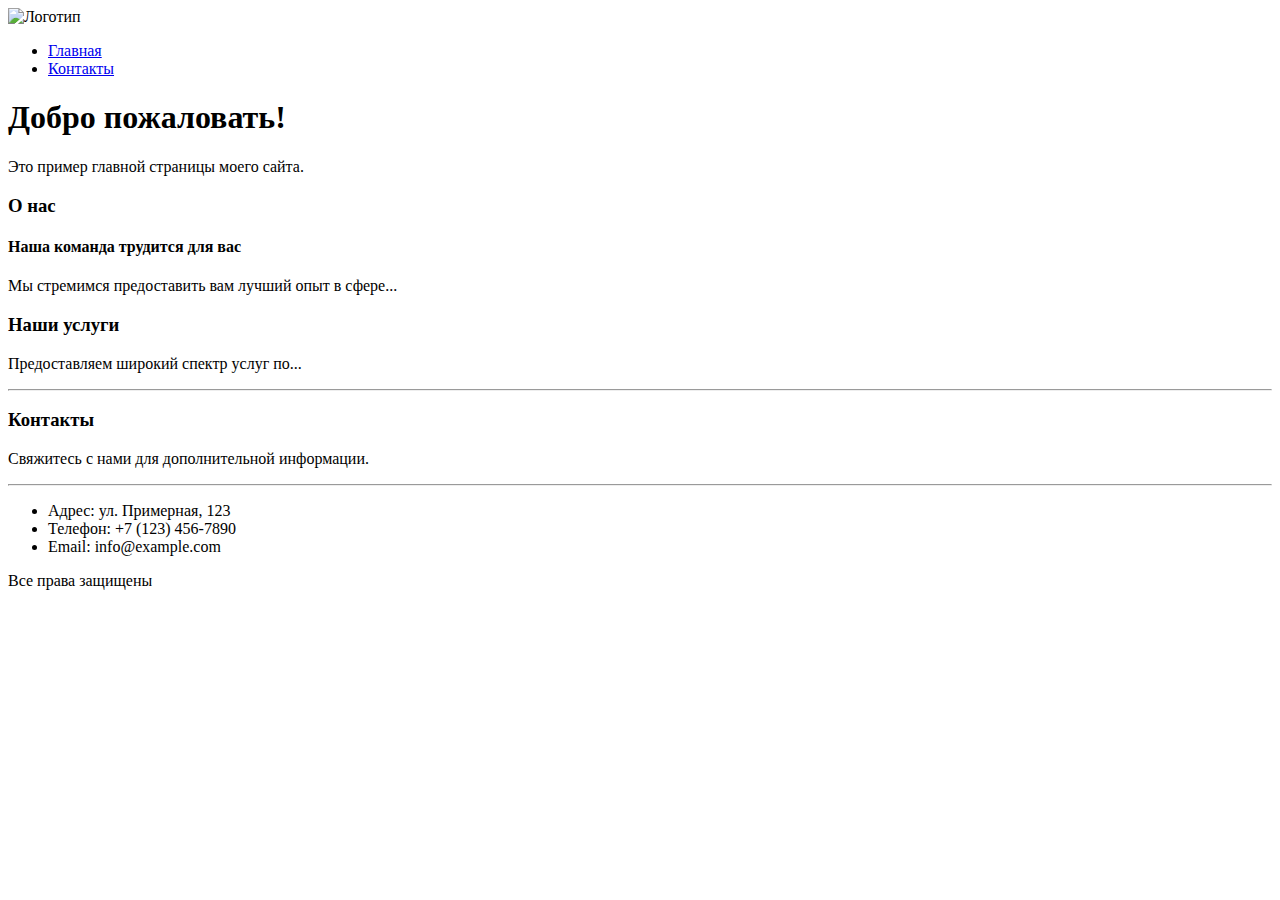
==== index.html @ b0bf9efd "lesson1-1" ====
<!DOCTYPE html>
<html lang="en">
<head>
    <meta charset="UTF-8">
    <meta name="viewport" content="width=device-width, initial-scale=1.0">
    <title>Document</title>
</head>
<body>
    <header>
        <img src="https://mir-s3-cdn-cf.behance.net/projects/202/fa184f56670845.Y3JvcCw5MTQsNzE1LDcyLDc5.jpg" alt="Логотип">
        <nav>
            <ul>
                <li><a href="index.html">Главная</a></li>
                <li><a href="contacts.html">Контакты</a></li>
            </ul>
        </nav>
    </header>

    <h1>Добро пожаловать!</h1>

    <p>Это пример главной страницы моего сайта.</p>

    <h3>О нас</h3>

    <h4>Наша команда трудится для вас</h4>

    <p>Мы стремимся предоставить вам лучший опыт в сфере...</p>

    <h3>Наши услуги</h3>

    <p>Предоставляем широкий спектр услуг по...</p>
    
    <hr>

    <footer>
        <h3>Контакты</h3>
        <p>Свяжитесь с нами для дополнительной информации.</p>
        <hr>
        <ul>
            <li>Адрес: ул. Примерная, 123</li>
            <li>Телефон: +7 (123) 456-7890</li>
            <li>Email: info@example.com</li>
        </ul>
        <p>Все права защищены</p>
    </footer>
    
</body>
</html>
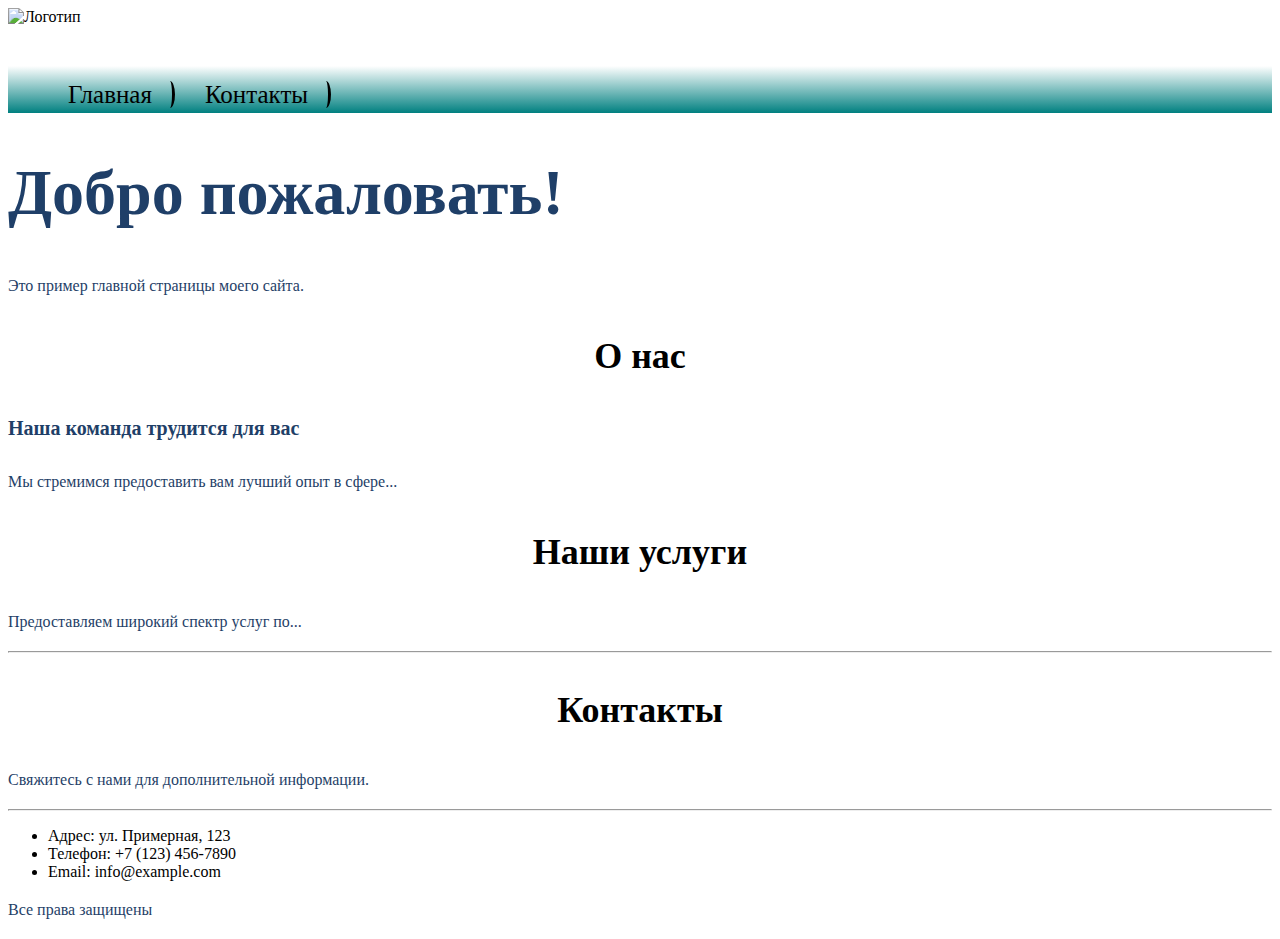
==== commit 92969cce: "lesson2" ====
--- a/index.html
+++ b/index.html
@@ -4,6 +4,7 @@
     <meta charset="UTF-8">
     <meta name="viewport" content="width=device-width, initial-scale=1.0">
     <title>Document</title>
+    <link rel="stylesheet" href="main.css">
 </head>
 <body>
     <header>
@@ -16,24 +17,24 @@
         </nav>
     </header>
 
-    <h1>Добро пожаловать!</h1>
+    <h1 class="h1-style">Добро пожаловать!</h1>
 
     <p>Это пример главной страницы моего сайта.</p>
 
-    <h3>О нас</h3>
+    <h3 class="h3-style">О нас</h3>
 
-    <h4>Наша команда трудится для вас</h4>
+    <h4 class="h4-style">Наша команда трудится для вас</h4>
 
     <p>Мы стремимся предоставить вам лучший опыт в сфере...</p>
 
-    <h3>Наши услуги</h3>
+    <h3 class="h3-style">Наши услуги</h3>
 
     <p>Предоставляем широкий спектр услуг по...</p>
     
     <hr>
 
     <footer>
-        <h3>Контакты</h3>
+        <h3 class="h3-style">Контакты</h3>
         <p>Свяжитесь с нами для дополнительной информации.</p>
         <hr>
         <ul>
--- a/main.css
+++ b/main.css
@@ -0,0 +1,80 @@
+p {
+    font-size: 16px;
+    line-height: 26px;
+    color: #1F3F68;
+}
+
+/* Стили для заголовка h1 */
+.h1-style {
+    font-size: 64px;
+    color: #1F3F68;
+}
+
+/* Стили для заголовка h2 (на странице контакты) */
+.h2-style {
+    font-weight: 500;
+    font-size: 44px;
+    text-align: center;
+}
+
+/* Стили для заголовка h3 */
+.h3-style {
+    font-size: 36px;
+    text-align: center;
+}
+
+/* Стили для заголовка h4 */
+.h4-style {
+    font-size: 20px;
+    line-height: 30px;
+    color: #1F3F68;
+}
+
+/* Стили для всех полей ввода (input, textarea) */
+.input-style {
+    border: 1px solid #356EAD;
+    box-sizing: border-box;
+    border-radius: 10px;
+    opacity: 0.4;
+}
+
+/* Стили для кнопки отправки формы */
+.submit-button {
+    background: #5A98D0;
+    box-shadow: 5px 20px 50px rgba(16, 112, 177, 0.2);
+    border-radius: 10px;
+    font-weight: 500;
+    font-size: 16px;
+    line-height: 26px;
+    text-align: center;
+    color: #FFFFFF;
+    text-transform: uppercase;
+}
+form {
+    background-image: url('1613175716_66-p-zheltii-fon-bez-nichego-dlya-fotoshopa-78.jpg'); /* Замените 'background-image.jpg' на фактический путь к вашему изображению */
+    background-size: cover;
+    background-position: center;
+    padding: 20px; /* Добавим отступ для видимости контента */
+}
+nav{
+    font-size: 40px;
+
+}
+nav li{
+    display: inline;
+    font-size: 25px;
+    padding: 0 20px;
+    border-right:  black solid;
+    border-end-end-radius: 30px 80px;
+    border-top-right-radius: 30px 80px;
+    
+}
+nav li a{
+    text-align: center;
+    text-decoration:none;
+    color: black;
+}
+nav{
+    background-image: 
+    linear-gradient(white, teal);
+}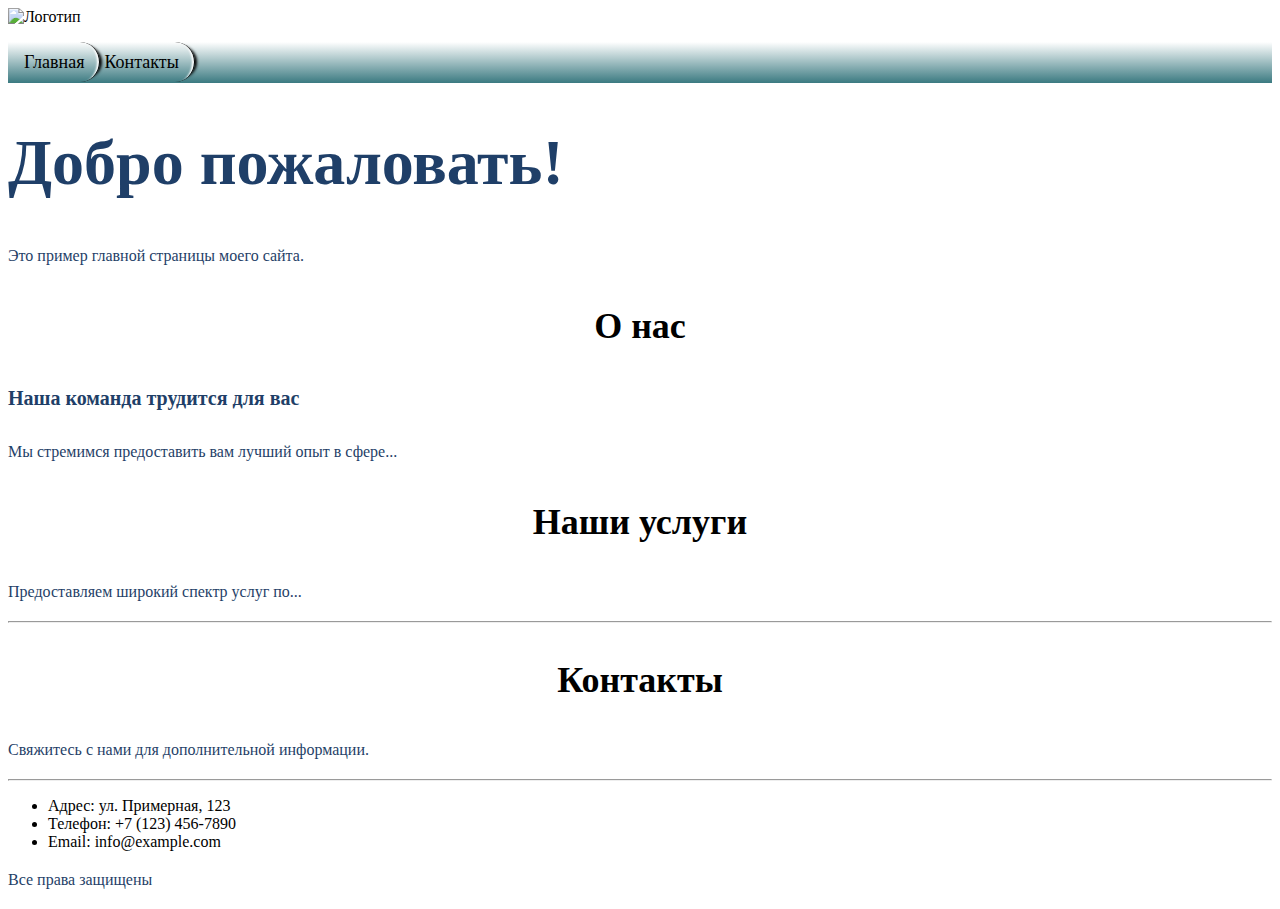
==== commit 87ed5a40: "lesson2" ====
--- a/index.html
+++ b/index.html
@@ -10,7 +10,7 @@
     <header>
         <img src="https://mir-s3-cdn-cf.behance.net/projects/202/fa184f56670845.Y3JvcCw5MTQsNzE1LDcyLDc5.jpg" alt="Логотип">
         <nav>
-            <ul>
+            <ul class="header_breadcrumbs">
                 <li><a href="index.html">Главная</a></li>
                 <li><a href="contacts.html">Контакты</a></li>
             </ul>
--- a/main.css
+++ b/main.css
@@ -40,15 +40,16 @@
 
 /* Стили для кнопки отправки формы */
 .submit-button {
-    background: #5A98D0;
-    box-shadow: 5px 20px 50px rgba(16, 112, 177, 0.2);
+    background: linear-gradient(90deg, #4a75e6 30%, #8d55e9 95%); 
+    border: none;
+    color: white;
+    text-align: center;
+    font-weight: normal;
+    cursor: pointer;
+    padding: 10px 20px;
+    margin: 4px 2px;
     border-radius: 10px;
-    font-weight: 500;
-    font-size: 16px;
-    line-height: 26px;
-    text-align: center;
-    color: #FFFFFF;
-    text-transform: uppercase;
+    font-weight: 600;
 }
 form {
     background-image: url('1613175716_66-p-zheltii-fon-bez-nichego-dlya-fotoshopa-78.jpg'); /* Замените 'background-image.jpg' на фактический путь к вашему изображению */
@@ -56,25 +57,30 @@
     background-position: center;
     padding: 20px; /* Добавим отступ для видимости контента */
 }
-nav{
-    font-size: 40px;
+ul.header_breadcrumbs {
+    padding: 10px 16px;
+    list-style: none;
+    background-color: #eee;
+    background: linear-gradient(rgb(255, 255, 255), rgb(59, 122, 129));
+}
 
+ul.header_breadcrumbs li {
+    border-right-color: black;
+    border-radius: 20px;
+    border: 0.5px;
+    border-left: 0px;
+    border-bottom: 0px;
+    border-top: 0px;
+    border-style:solid;
+    display: inline;
+    font-size: 18px;
+    padding: 10px 15px 10px 0px;
+   
+    box-shadow: 6px 0px 3px -4px rgb(0, 0, 0),
+    -6px 0px 2px -4px rgb(255, 255, 255) inset;
 }
-nav li{
-    display: inline;
-    font-size: 25px;
-    padding: 0 20px;
-    border-right:  black solid;
-    border-end-end-radius: 30px 80px;
-    border-top-right-radius: 30px 80px;
-    
-}
-nav li a{
-    text-align: center;
-    text-decoration:none;
-    color: black;
-}
-nav{
-    background-image: 
-    linear-gradient(white, teal);
+  
+ul.header_breadcrumbs li a {
+    color: #000000;
+    text-decoration: none;
 }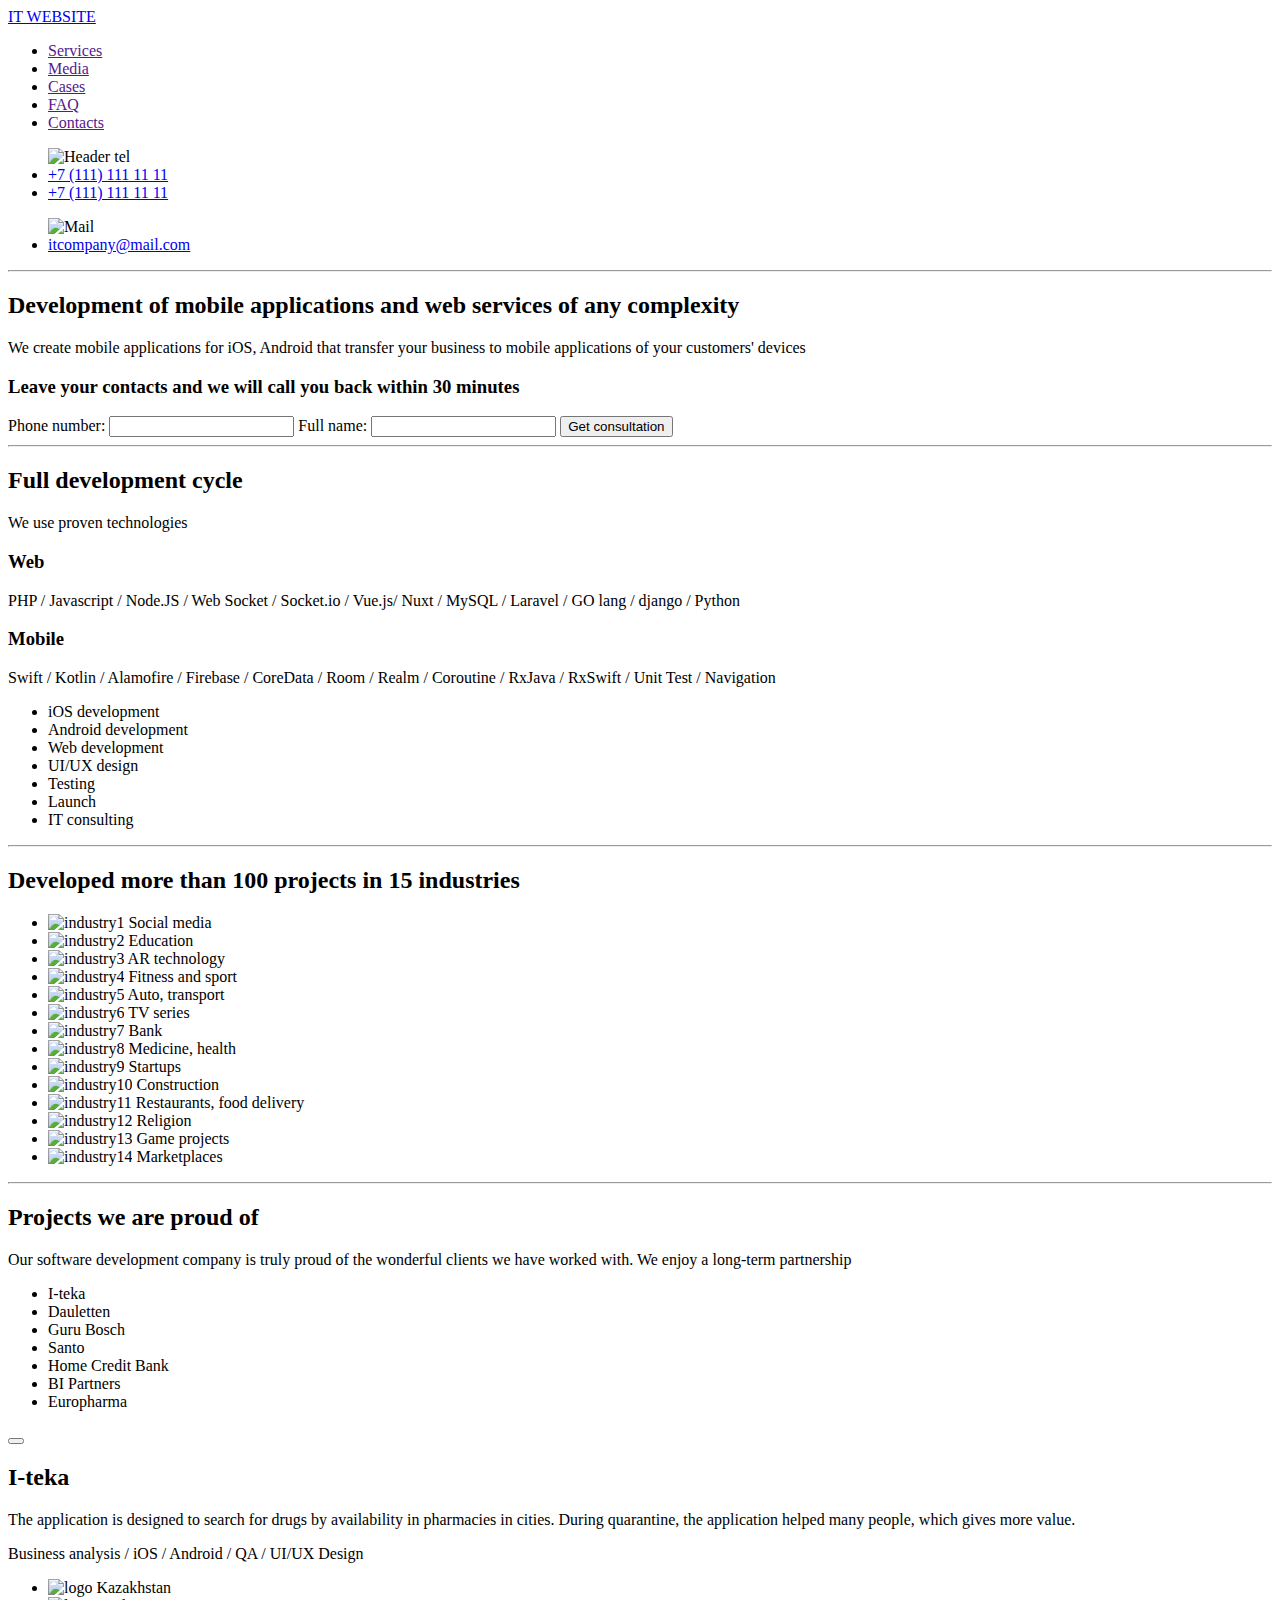
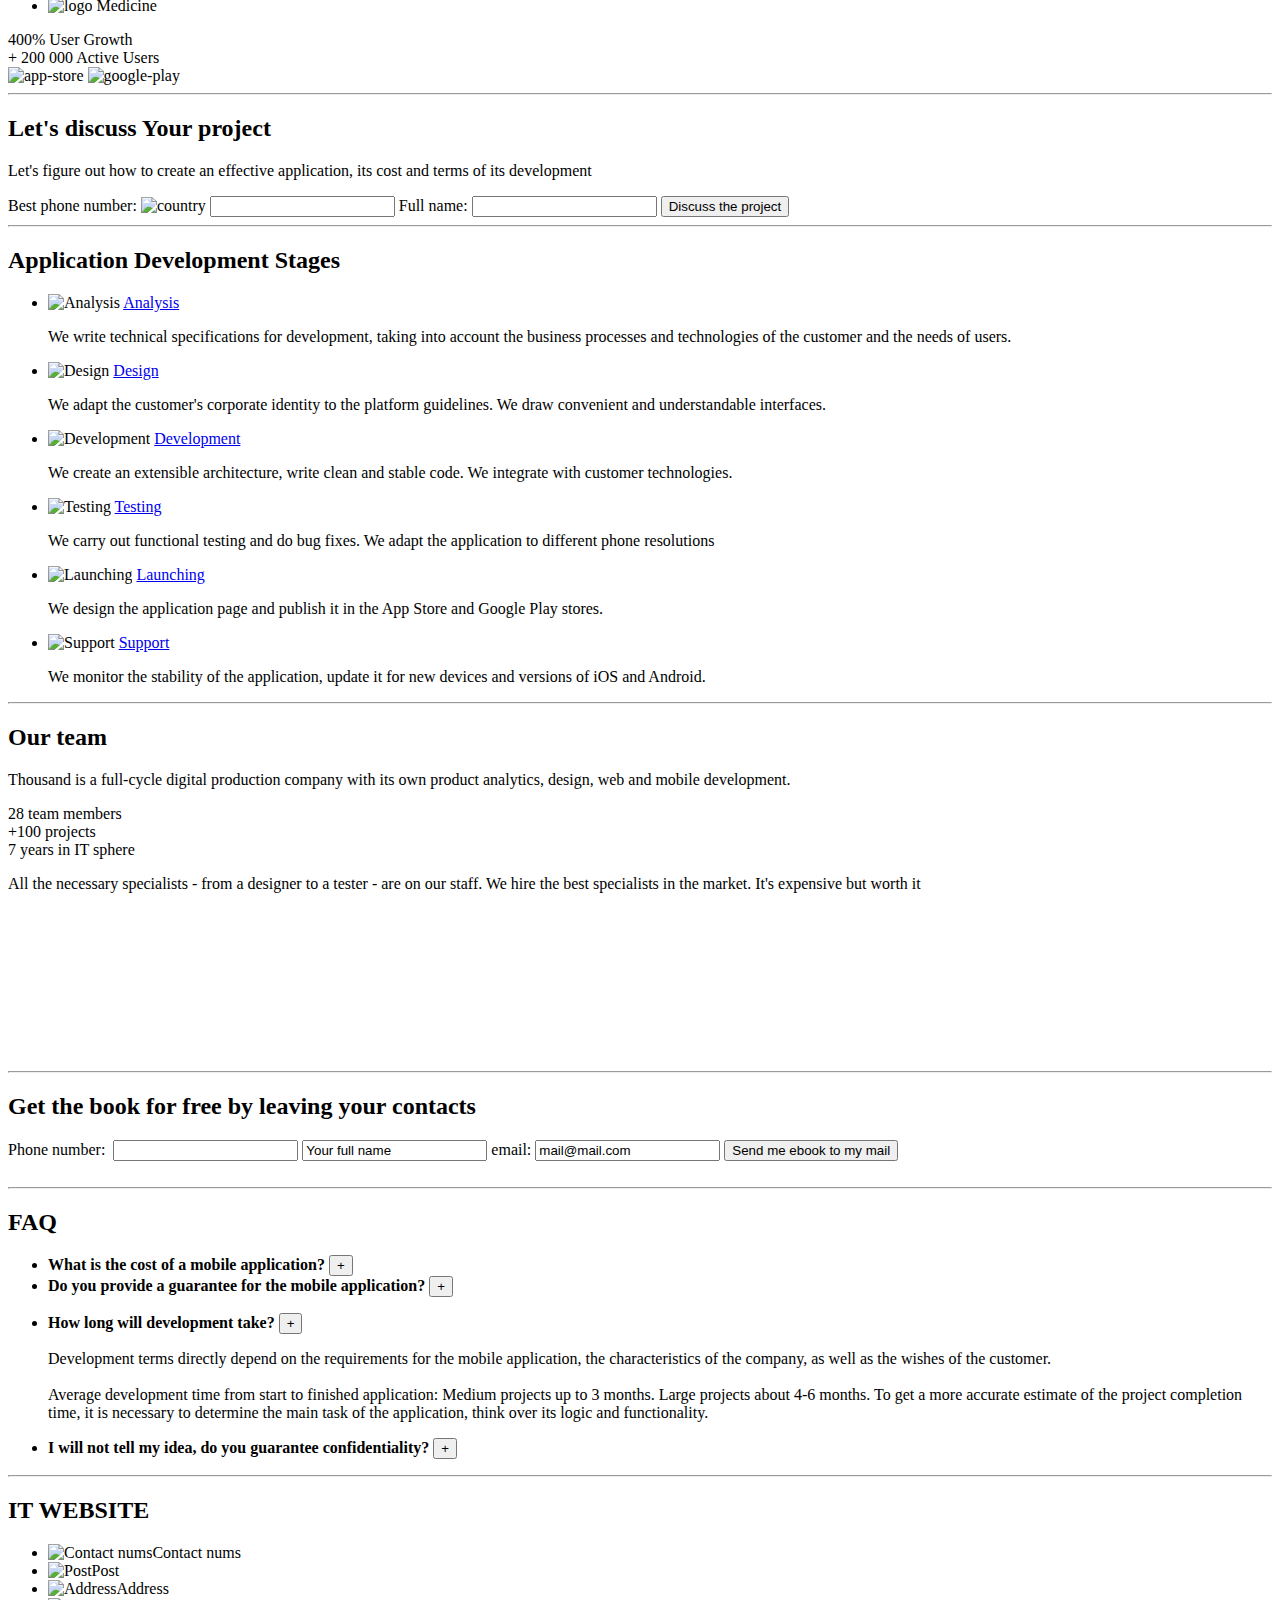
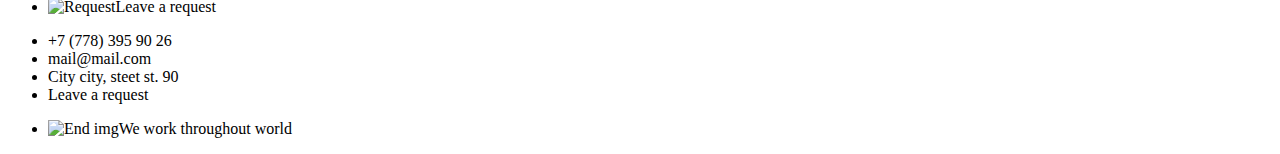
==== commit 5364d97e: "lesson3" ====
--- a/index.html
+++ b/index.html
@@ -4,46 +4,293 @@
     <meta charset="UTF-8">
     <meta name="viewport" content="width=device-width, initial-scale=1.0">
     <title>Document</title>
-    <link rel="stylesheet" href="main.css">
+    <link rel="stylesheet" href="/src/assets/styles/style.css">
 </head>
 <body>
-    <header>
-        <img src="https://mir-s3-cdn-cf.behance.net/projects/202/fa184f56670845.Y3JvcCw5MTQsNzE1LDcyLDc5.jpg" alt="Логотип">
-        <nav>
-            <ul class="header_breadcrumbs">
-                <li><a href="index.html">Главная</a></li>
-                <li><a href="contacts.html">Контакты</a></li>
-            </ul>
-        </nav>
-    </header>
-
-    <h1 class="h1-style">Добро пожаловать!</h1>
-
-    <p>Это пример главной страницы моего сайта.</p>
-
-    <h3 class="h3-style">О нас</h3>
-
-    <h4 class="h4-style">Наша команда трудится для вас</h4>
-
-    <p>Мы стремимся предоставить вам лучший опыт в сфере...</p>
-
-    <h3 class="h3-style">Наши услуги</h3>
-
-    <p>Предоставляем широкий спектр услуг по...</p>
-    
-    <hr>
-
-    <footer>
-        <h3 class="h3-style">Контакты</h3>
-        <p>Свяжитесь с нами для дополнительной информации.</p>
-        <hr>
-        <ul>
-            <li>Адрес: ул. Примерная, 123</li>
-            <li>Телефон: +7 (123) 456-7890</li>
-            <li>Email: info@example.com</li>
-        </ul>
-        <p>Все права защищены</p>
-    </footer>
-    
+    <div class="header">
+        <span class="logo"><a href="index.html">IT WEBSITE</a></span>
+        <ul class="header-menu">
+            <li><a href="">Services</a></li>
+            <li><a href="">Media</a></li>
+            <li><a href="">Cases</a></li>
+            <li><a href="">FAQ</a></li>
+            <li><a href="">Contacts</a></li>
+        </ul>
+        <ul class="header-tel">
+            <img src="" alt="Header tel">
+            <li><a href="tel:+791111111111">+7 (111) 111 11 11</a></li>
+            <li><a href="tel:+791111111111">+7 (111) 111 11 11</a></li>
+        </ul>
+        <ul class="header-mails">
+            <img src="" alt="Mail">
+            <li><a href="mailto:itcompany@mail.com">itcompany@mail.com</a></li>
+        </ul>
+    </div>
+
+    <hr>
+
+    <div class="begin-information">
+        <div class="main-info">
+            <h2>Development of mobile applications and web services of any complexity</h2>
+            <p>We create mobile applications for iOS, Android that transfer your business to mobile applications of your customers' devices</p>
+        </div>
+        <div class="application">
+            <h3>Leave your contacts and we will call you back within 30 minutes</h3>
+            <div class="application-form">
+                <form>
+                    <label>Phone number: </label>
+                    <input class="input" type="text" name="phone-number">
+                    <label>Full name: </label>
+                    <input class="input" type="text" name="full-name">
+                    <input class="button" type="submit" value="Get consultation"><br>
+                </form>
+            </div>
+        </div>
+    </div>
+
+    <hr>
+
+    <div class="development-info">
+        <div class="stack-technologies">
+            <h2>Full development cycle</h2>
+            <p>We use proven technologies</p>
+            <h3>Web</h3>
+            <p>PHP / Javascript / Node.JS / Web Socket / Socket.io / Vue.js/ Nuxt / MySQL / Laravel / GO lang / django / Python</p>
+            <h3>Mobile</h3>
+            <p>Swift / Kotlin / Alamofire / Firebase / CoreData / Room / Realm / Coroutine / RxJava / RxSwift / Unit Test / Navigation</p>
+        </div>
+        <div class="development-list">
+            <ul class="cycle-list">
+                <li>iOS development</li>
+                <li>Android development</li>
+                <li>Web development</li>
+                <li>UI/UX design</li>
+                <li>Testing</li>
+                <li>Launch</li>
+                <li>IT consulting</li>
+            </ul>
+        </div>
+    </div>
+
+    <hr>
+
+    <div class="industries-list">
+        <h2>Developed more than 100 projects in 15 industries</h2>
+        <ul class="industries-list-items">
+            <li><img src="" alt="industry1"> Social media</li>
+            <li><img src="" alt="industry2"> Education</li>
+            <li><img src="" alt="industry3"> AR technology</li>
+            <li><img src="" alt="industry4"> Fitness and sport</li>
+            <li><img src="" alt="industry5"> Auto, transport</li>
+            <li><img src="" alt="industry6"> TV series</li>
+            <li><img src="" alt="industry7"> Bank</li>
+            <li><img src="" alt="industry8"> Medicine, health</li>
+            <li><img src="" alt="industry9"> Startups</li>
+            <li><img src="" alt="industry10"> Construction</li>
+            <li><img src="" alt="industry11"> Restaurants, food delivery</li>
+            <li><img src="" alt="industry12"> Religion</li>
+            <li><img src="" alt="industry13"> Game projects</li>
+            <li><img src="" alt="industry14"> Marketplaces</li>
+        </ul>
+    </div>
+
+    <hr>
+
+    <div class="projects-info">
+        <h2>Projects we are proud of</h2>
+        <p>Our software development company is truly proud of the wonderful clients we have worked with. We enjoy a long-term partnership</p>
+        <div class="projects-list">
+            <ul class="projects-list">
+                <li>I-teka</li>
+                <li>Dauletten</li>
+                <li>Guru Bosch</li>
+                <li>Santo</li>
+                <li>Home Credit Bank</li>
+                <li>BI Partners</li>
+                <li>Europharma</li>
+            </ul>
+
+            <button class="button" type="info" value="View 100 more projects"></button>
+        </div>
+        <div class="project-content">
+            <h2>I-teka</h2>
+            <p>The application is designed to search for drugs by availability in pharmacies in cities. During quarantine, the application helped many people, which gives more value.</p>
+            <div class="project-stack">
+                <p>Business analysis / iOS / Android / QA / UI/UX Design</p>
+            </div>
+            <div class="location-industry">
+                <ul class="location-industry">
+                    <li><img src="" alt="logo"> Kazakhstan</li>
+                    <li><img src="" alt="logo"> Medicine</li>
+                </ul>
+            </div>
+            <div class="users">
+                <span class="number">400%</span>
+                <span class="label">User Growth</span>
+            </div>
+            <div class="users-active">
+                <span class="number">+ 200 000</span>
+                <span class="label">Active Users</span>
+            </div>
+            <div class="downloads">
+                <img src="" alt="app-store">
+                <img src="" alt="google-play">
+            </div>
+        </div>
+    </div>
+
+    <hr>
+
+    <div class="discuss-project">
+        <h2>Let's discuss Your project</h2>
+        <p>Let's figure out how to create an effective application, its cost and terms of its development</p>
+        <div class="discuss-form">
+            <form class="discuss-form">
+                <label>Best phone number: </label>
+                <img src="" alt="country">
+                <input class="input" type="text" name="phone-number">
+                <label>Full name: </label>
+                <input class="input" type="text" name="full-name">
+                <input class="button" type="submit" value="Discuss the project"><br>
+            </form>
+        </div>
+    </div>
+
+    <hr>
+
+    <div class="development-stages">
+        <h2>Application Development Stages</h2>
+        <ul class="stages-list-1">
+            <li>
+                <img src="" alt="Analysis">
+                <a href="#">Analysis</a>
+                <p>We write technical specifications for development, taking into account the business processes and technologies of the customer and the needs of users.</p>
+            </li>
+            <li>
+                <img src="" alt="Design">
+                <a href="#">Design</a>
+                <p>We adapt the customer's corporate identity to the platform guidelines. We draw convenient and understandable interfaces.</p>
+            </li>
+            <li>
+                <img src="" alt="Development">
+                <a href="#">Development</a>
+                <p>We create an extensible architecture, write clean and stable code. We integrate with customer technologies.</p>
+            </li>
+        </ul>
+
+        <ul class="stages-list-2">
+            <li>
+                <img src="" alt="Testing">
+                <a href="#">Testing</a>
+                <p>We carry out functional testing and do bug fixes. We adapt the application to different phone resolutions</p>
+            </li>
+            <li>
+                <img src="" alt="Launching">
+                <a href="#">Launching</a>
+                <p>We design the application page and publish it in the App Store and Google Play stores.</p>
+            </li>
+            <li>
+                <img src="" alt="Support">
+                <a href="#">Support</a>
+                <p>We monitor the stability of the application, update it for new devices and versions of iOS and Android.</p>
+            </li>
+        </ul>
+    </div>
+
+    <hr>
+
+    <div class="team">  
+        <h2>Our team</h2>
+        <p>Thousand is a full-cycle digital production company with its own product analytics, design, web and mobile development.</p>
+        <div class="members">
+            <span class="number">28</span>
+            <span class="label">team members</span>
+        </div>
+        <div class="projects">
+            <span class="number">+100</span>
+            <span class="label">projects</span>
+        </div>
+        <div class="years">
+            <span class="number-label">7 years</span>
+            <span class="label">in IT sphere</span>
+        </div>
+        <p>All the necessary specialists - from a designer to a tester - are on our staff. We hire the best specialists in the market. It's expensive but worth it</p>    
+        
+        <div class="team-video">
+            <video> <source src=""></video>
+        </div>
+    </div>
+
+    <hr>
+
+    <div class="free-book">
+        <h2>Get the book for free by leaving your contacts</h2>
+        <div class="book-application">
+            <form class="book-application-form">
+                <label>Phone number: </label>
+                <img class="country">
+                <input class="input" type="text" name="phone-number">
+                <input class="input" type="text" name="full-name" value="Your full name">
+                <label>email: </label>
+                <input class="input" type="email" name="email" value="mail@mail.com">
+                <input class="button" type="submit" value="Send me ebook to my mail"><br>
+            </form>
+        </div>
+        <div class="background-image">
+            <img src="">
+        </div>
+    </div>
+
+    <hr>
+
+    <div class="faq">
+        <h2>FAQ</h2>
+        <div class="faq-sections">
+            <ul class="faq-sections-1">
+                <li>
+                    <b>What is the cost of a mobile application?</b>
+                    <button class="open-text">+</button>
+                </li>
+                <li>
+                    <b>Do you provide a guarantee for the mobile application?</b>
+                    <button class="open-text">+</button>
+                </li>
+            </ul>
+
+            <ul class="faq-sections-2">
+                <li>
+                    <b>How long will development take?</b>
+                    <button class="open-text">+</button>
+                    <p>Development terms directly depend on the requirements for the mobile application, the characteristics of the company, as well as the wishes of the customer. 
+                        <br><br>Average development time from start to finished application: Medium projects up to 3 months. Large projects about 4-6 months. To get a more accurate estimate of the project completion time, it is necessary to determine the main task of the application, think over its logic and functionality.</p>
+                </li>
+                <li>
+                    <b>I will not tell my idea, do you guarantee confidentiality?</b>
+                    <button class="open-text">+</button>
+                </li>
+            </ul>
+        </div>
+    </div>
+
+    <hr>
+
+    <div class="footer">
+        <h2>IT WEBSITE</h2>
+        <ul class="footer-img-label">
+            <li><img src="" alt="Contact nums">Contact nums</li>
+            <li><img src="" alt="Post">Post</li>
+            <li><img src="" alt="Address">Address</li>
+            <li><img src="" alt="Request">Leave a request</li>
+        </ul>
+        <ul class="footer-value">
+            <li>+7 (778) 395 90 26</li>
+            <li>mail@mail.com</li>
+            <li>City city, steet st. 90</li>
+            <li>Leave a request</li>
+        </ul>
+        <ul class="footer-end-label">
+            <li><img src="" alt="End img">We work throughout world</li>
+        </ul>
+    </div>
 </body>
 </html>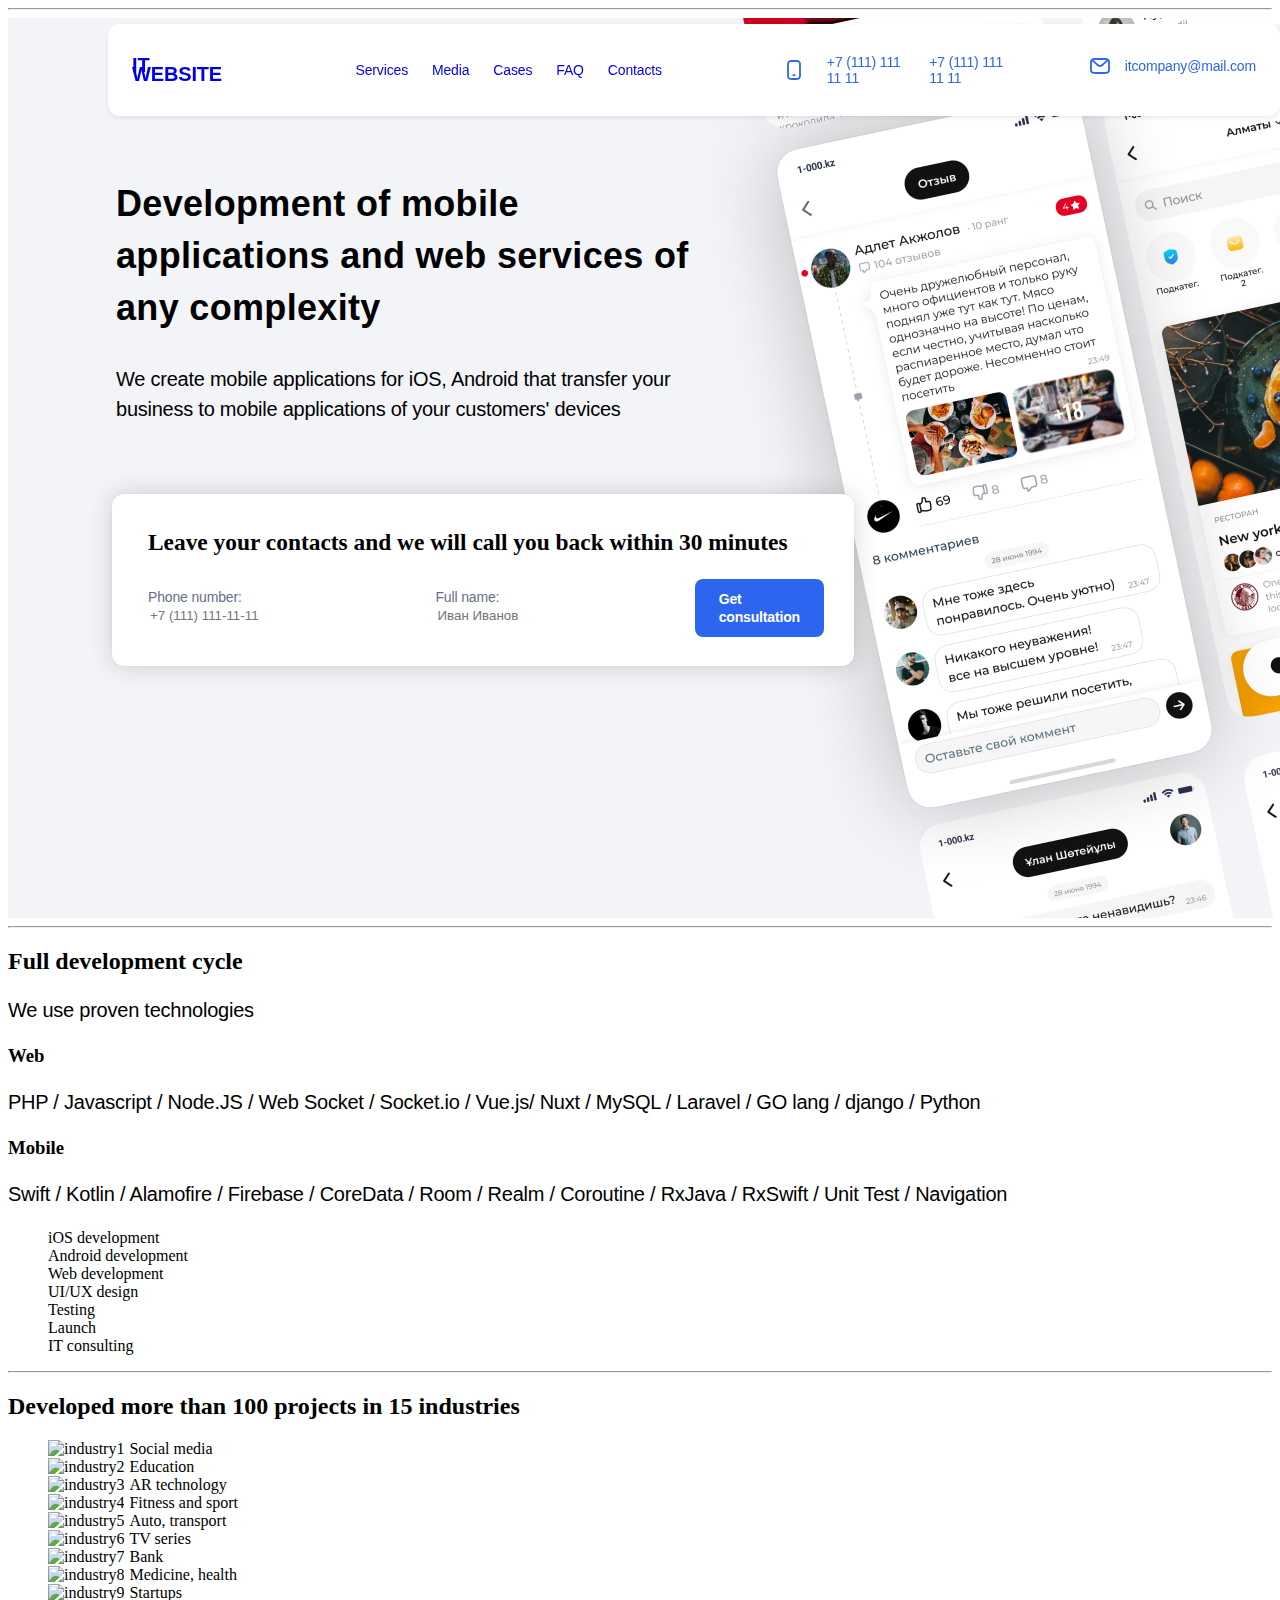
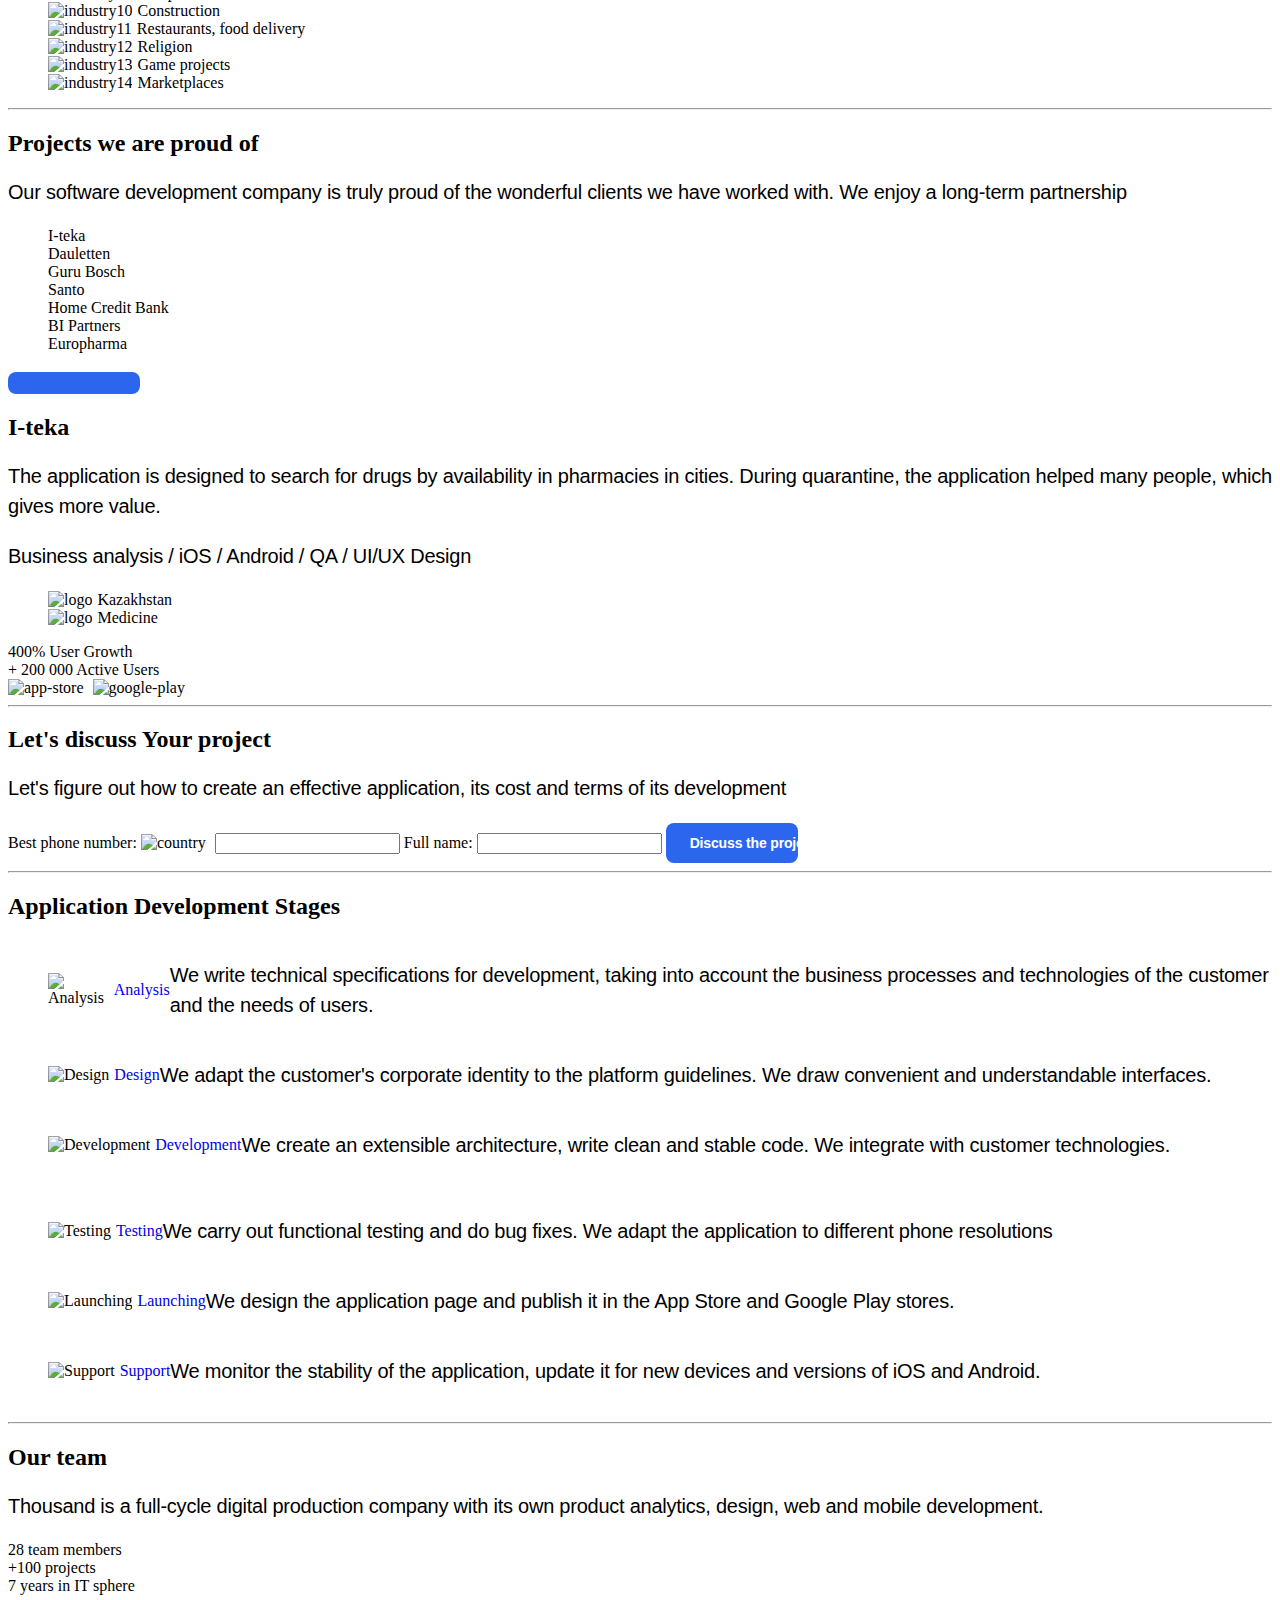
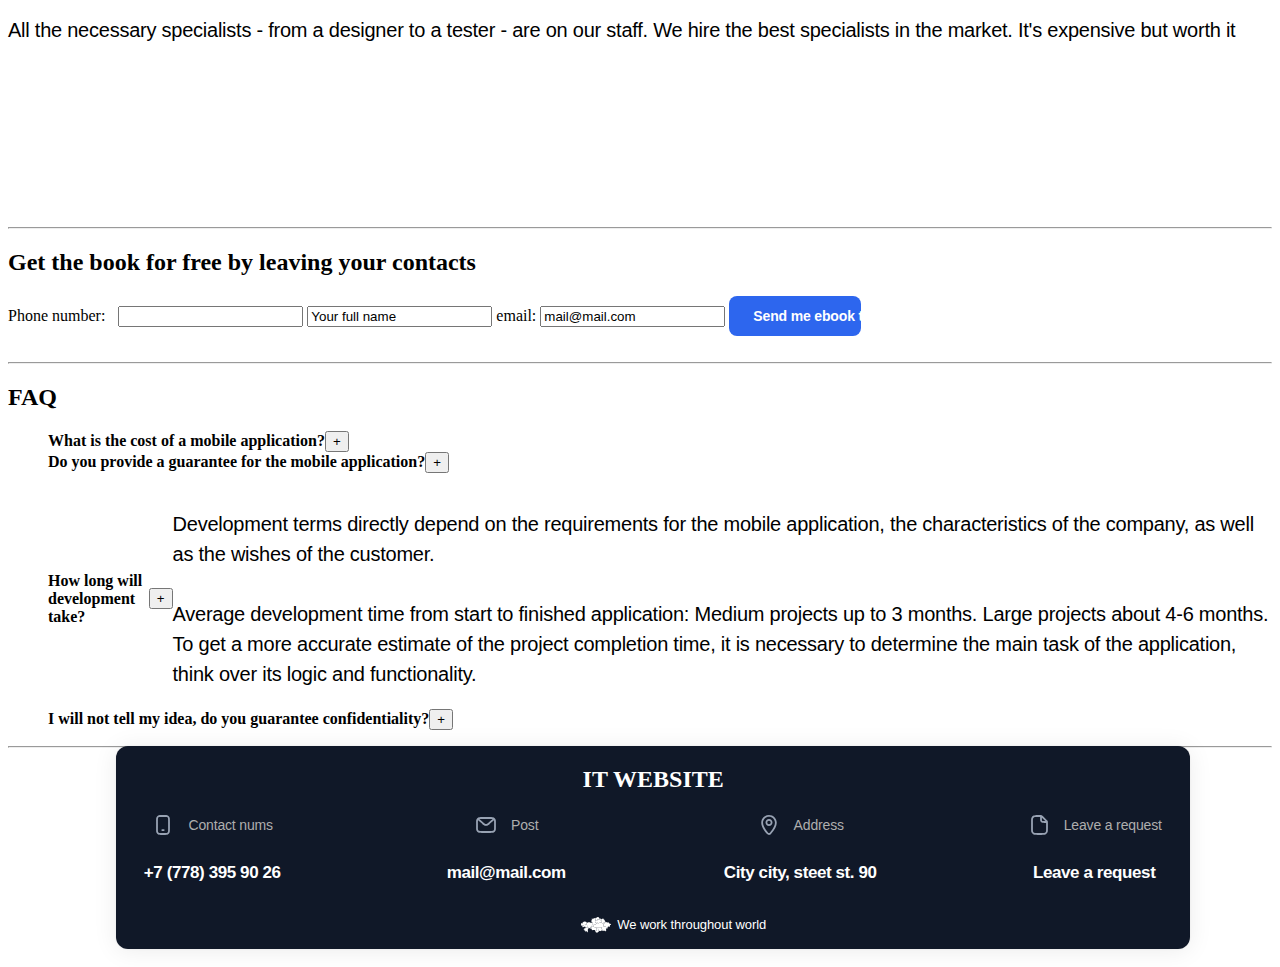
==== commit 0632b6a7: "lesson4" ====
--- a/index.html
+++ b/index.html
@@ -4,27 +4,31 @@
     <meta charset="UTF-8">
     <meta name="viewport" content="width=device-width, initial-scale=1.0">
     <title>Document</title>
-    <link rel="stylesheet" href="/src/assets/styles/style.css">
+    <link rel="stylesheet" href="src/assets/styles/style.css">
+    <link rel="preconnect" href="https://fonts.googleapis.com">
+    <link rel="preconnect" href="https://fonts.gstatic.com" crossorigin>
 </head>
 <body>
     <div class="header">
         <span class="logo"><a href="index.html">IT WEBSITE</a></span>
         <ul class="header-menu">
-            <li><a href="">Services</a></li>
-            <li><a href="">Media</a></li>
-            <li><a href="">Cases</a></li>
-            <li><a href="">FAQ</a></li>
-            <li><a href="">Contacts</a></li>
-        </ul>
+            <li><a href="#">Services</a></li>
+            <li><a href="#">Media</a></li>
+            <li><a href="#">Cases</a></li>
+            <li><a href="#">FAQ</a></li>
+            <li><a href="#">Contacts</a></li>
+        </ul>
+        <div class="contacts">
         <ul class="header-tel">
-            <img src="" alt="Header tel">
-            <li><a href="tel:+791111111111">+7 (111) 111 11 11</a></li>
-            <li><a href="tel:+791111111111">+7 (111) 111 11 11</a></li>
-        </ul>
-        <ul class="header-mails">
-            <img src="" alt="Mail">
-            <li><a href="mailto:itcompany@mail.com">itcompany@mail.com</a></li>
-        </ul>
+              <img src="/src/assets/img/smartphone_outline_24.svg" alt="Header tel">
+                <li><a href="tel:+791111111111">+7 (111) 111 11 11</a></li>
+                <li><a href="tel:+791111111111">+7 (111) 111 11 11</a></li>
+            </ul>
+            <ul class="header-mails">
+                <img src="/src/assets/img/mail_outline_24.svg" alt="Mail">
+                <li><a href="mailto:itcompany@mail.com">itcompany@mail.com</a></li>
+            </ul>
+        </div>
     </div>
 
     <hr>
@@ -38,11 +42,13 @@
             <h3>Leave your contacts and we will call you back within 30 minutes</h3>
             <div class="application-form">
                 <form>
-                    <label>Phone number: </label>
-                    <input class="input" type="text" name="phone-number">
-                    <label>Full name: </label>
-                    <input class="input" type="text" name="full-name">
-                    <input class="button" type="submit" value="Get consultation"><br>
+                    <label>Phone number: 
+                        <input class="input" type="text" name="phone-number" placeholder="+7 (111) 111-11-11">
+                    </label>
+                    <label>Full name: 
+                        <input class="input" type="text" name="full-name" placeholder="Иван Иванов">
+                    </label>
+                    <button class="button" type="submit">Get consultation</button>
                 </form>
             </div>
         </div>
@@ -276,20 +282,38 @@
 
     <div class="footer">
         <h2>IT WEBSITE</h2>
-        <ul class="footer-img-label">
-            <li><img src="" alt="Contact nums">Contact nums</li>
-            <li><img src="" alt="Post">Post</li>
-            <li><img src="" alt="Address">Address</li>
-            <li><img src="" alt="Request">Leave a request</li>
-        </ul>
-        <ul class="footer-value">
-            <li>+7 (778) 395 90 26</li>
-            <li>mail@mail.com</li>
-            <li>City city, steet st. 90</li>
-            <li>Leave a request</li>
+        <ul class="footer-list">
+            <li>
+                <h3>
+                    <img src="src/assets/img/smartphone_outline_24 (1).svg" alt="Contact nums">
+                    Contact nums
+                </h3>
+                <p>+7 (778) 395 90 26</p>
+            </li>
+            <li>
+                <h3>
+                    <img src="src/assets/img/mail_outline_24 (1).svg" alt="Post">
+                    Post
+                </h3>
+                <p>mail@mail.com</p>
+            </li>
+            <li>
+                <h3>
+                    <img src="src/assets/img/place_outline_24.svg" alt="Address">
+                    Address
+                </h3>
+                <p>City city, steet st. 90</p>
+            </li>
+            <li>
+                <h3>
+                    <img src="src/assets/img/document_outline_24.svg" alt="Request">
+                    Leave a request
+                </h3>
+                <p>Leave a request</p>
+            </li>
         </ul>
         <ul class="footer-end-label">
-            <li><img src="" alt="End img">We work throughout world</li>
+            <li><img src="src/assets/img/Vector.svg" alt="world image">We work throughout world</li>
         </ul>
     </div>
 </body>
--- a/src/assets/styles/style.css
+++ b/src/assets/styles/style.css
@@ -0,0 +1,288 @@
+@import "./global.css";
+@import "./fonts.css";
+@import "./utils.css";
+
+.test {
+    color: yellow !important;
+}
+
+.test {
+    color: red !important;
+}
+a {
+    text-decoration: none;
+}
+
+.header {
+    top: 24px;
+    left: 108px;
+    display: inline-flex;
+    box-sizing: border-box;
+    box-shadow: 0 2px 4px 0 rgba(0, 0, 0, 0.08);
+    border-radius: 12px;
+    background: white;
+    padding: 16px 24px;
+    align-items: center;
+    gap: 80px;
+    position: fixed;
+    z-index: 100;
+    font-family: 'Inter', sans-serif;
+    font-feature-settings: 'clig' off, 'liga' off;
+    font-size: 14px;
+    font-style: normal;
+    font-weight: 500;
+    letter-spacing: -0.154px;
+}
+
+span.logo {
+    color: #2D66EE;
+    font-feature-settings: 'clig' off, 'liga' off;
+    font-family: 'Inter', sans-serif;
+    font-size: 20px;
+    font-style: normal;
+    font-weight: 700;
+    line-height: 9px;
+    letter-spacing: -0.154px;
+}
+
+span.logo a:visited {
+    color: #2D66EE;
+}
+
+span.speciality {
+    color: #306FF5;
+}
+
+ul.header-menu {
+    list-style-type: none;
+    display: flex;
+    align-items: center;
+    gap: 24px;
+    font-size: 14px;
+    color: #101828;
+    letter-spacing: -0.154px;
+    font-weight: 500;
+}
+ul.header-menu a:visited{
+    color: #101828;
+}
+.contacts{
+    display: flex;
+    align-items: flex-start;
+    gap: 32px;
+}
+ul.header-tel {
+    list-style-type: none;
+    display: flex;
+    align-items: center;
+    gap: 16px;
+    
+}
+ul.header-tel a {
+    color:#2D66EE;
+}
+ul.header-mails {
+    list-style-type: none;
+    display: flex;
+    align-items: center;
+    gap: 8px;
+}
+
+ul.header-mails a {
+    color:#2D66EE;
+    font-size: 14px;
+}
+
+.footer {
+    position: relative;
+    display: flex;
+    flex-direction: column;
+    align-items: center;
+    border-radius: 12px;
+    background: #101828;
+    color: #FFF;
+    box-shadow: 0 2px 24px 0 rgba(0, 0, 0, 0.08), 0 0 2px 0 rgba(0, 0, 0, 0.08);
+    bottom: 10px;
+    left: 108px;
+    width: 85%;
+    margin: 0;
+}
+
+.footer-list{
+    display: flex;
+    justify-content: space-between;
+    list-style-type: none;
+    padding: 0;
+    margin: 0;
+}
+
+.footer-list h3{
+    margin: 0;
+    font-family: "SF Pro Text", sans-serif;
+    font-size: 14px;
+    font-weight: 500;
+    line-height: 18px;
+    letter-spacing: -0.154px;
+    color: #aeaeae;
+    text-align: left;
+    display: flex;
+    align-items: center;
+    gap: 8px;
+}
+
+.footer-list li{
+    width: 294px;
+    text-align: left;
+    display: flex;
+    flex-direction: column;
+    gap: 8px;
+}
+
+.footer-list p{
+    font-family: "SF Pro Text", sans-serif;
+    font-size: 17px;
+    font-style: normal;
+    font-weight: 600;
+    line-height: 22px;
+    letter-spacing: -0.408px;
+}
+
+.footer-end-label{
+    list-style-type: none;
+    color: #FFF;
+    display: flex;
+    align-items: flex-start;
+    gap: 2px;
+}
+
+.footer-end-label li{
+    font-family: "SF Pro Text", sans-serif;
+    font-size: 13px;
+    font-style: normal;
+    font-weight: 400;
+    line-height: 16px;
+    letter-spacing: -0.078px;
+}
+
+p {
+    font-family: 'Inter', sans-serif;
+    font-style: normal;
+    font-size: 20px;
+    font-weight: 500;
+    letter-spacing: -0.23999999463558197px;
+    text-align: left;
+    line-height: 150%;
+}
+
+li {
+    display: flex;
+    align-items: center;
+    margin-bottom: 0;
+    flex-wrap: nowrap
+}
+
+img {
+    margin-right: 5px
+}
+
+.begin-information {
+    margin: 0;
+    position: relative;
+    height: 900px;
+    width: 1440px;
+    flex-shrink: 0;
+    background: #F2F4F7;
+    overflow: hidden;
+
+    background-image: url("../img/background1.jpg");
+    background-position: right;
+    background-repeat: no-repeat;
+}
+
+.main-info {
+    top: 130px;
+    left: 108px;
+    flex-direction: column;
+    align-items: flex-start;
+    width: 600px;
+    z-index: 1;
+    position: relative;
+
+    font-family: 'Inter', sans-serif;
+    font-size: 24px;
+    font-weight: 700;
+    line-height: 52px;
+    letter-spacing: 0.32645100355148315px;
+    text-align: left;
+}
+
+.application {
+    background: #FFF;
+    font-size: 20px;
+    box-shadow: 0 0 24px 0 rgba(0, 0, 0, 0.16), 0 0 2px 0 rgba(0, 0, 0, 0.08);
+    border-radius: 12px;
+    left: 104px;
+    width: 676px;
+    margin: 200px 0 0 0;
+    position: relative;
+    padding: 35px 30px 24px 36px;
+    display: flex;
+    flex-wrap: wrap;
+    flex-direction: column;
+}
+
+.application-form {
+    display: inline-flex;
+    flex-direction: column;
+    justify-content: center;
+    align-items: flex-start;
+    margin-bottom: 5px;
+    border-radius: 12px;
+    gap: 32px;
+    color: #667085;
+    font-family: Inter, sans-serif;
+    font-size: 13px;
+    font-weight: 500;
+    line-height: 16px;
+    letter-spacing: -0.15399999916553497px;
+}
+.application-form form{
+    display: flex;
+    align-items: center;
+    gap: 24px;
+}
+
+.application h3 {
+    margin-top: 0;
+}
+
+.application-form label {
+    color: #667085;
+    font-family: 'Inter', sans-serif;
+    font-size: 14px;
+    font-weight: 500;
+    line-height: 18px;
+    letter-spacing: -0.15399999916553497px;
+    margin-bottom: 5px;
+    gap: 10;
+}
+
+.application-form input {
+    box-sizing: border-box;
+    border-style: none;
+}
+
+.button {
+    background-color: #2D66EE;
+    color: #fff;
+    font-family: "SF Pro Text", sans-serif;
+    font-size: 14px;
+    font-weight: 600;
+    line-height: 18px;
+    letter-spacing: -0.154px;
+    width: 132px;
+    border: 0;
+    border-radius: 8px;
+    text-align: left;
+    padding: 11px 24px;
+}
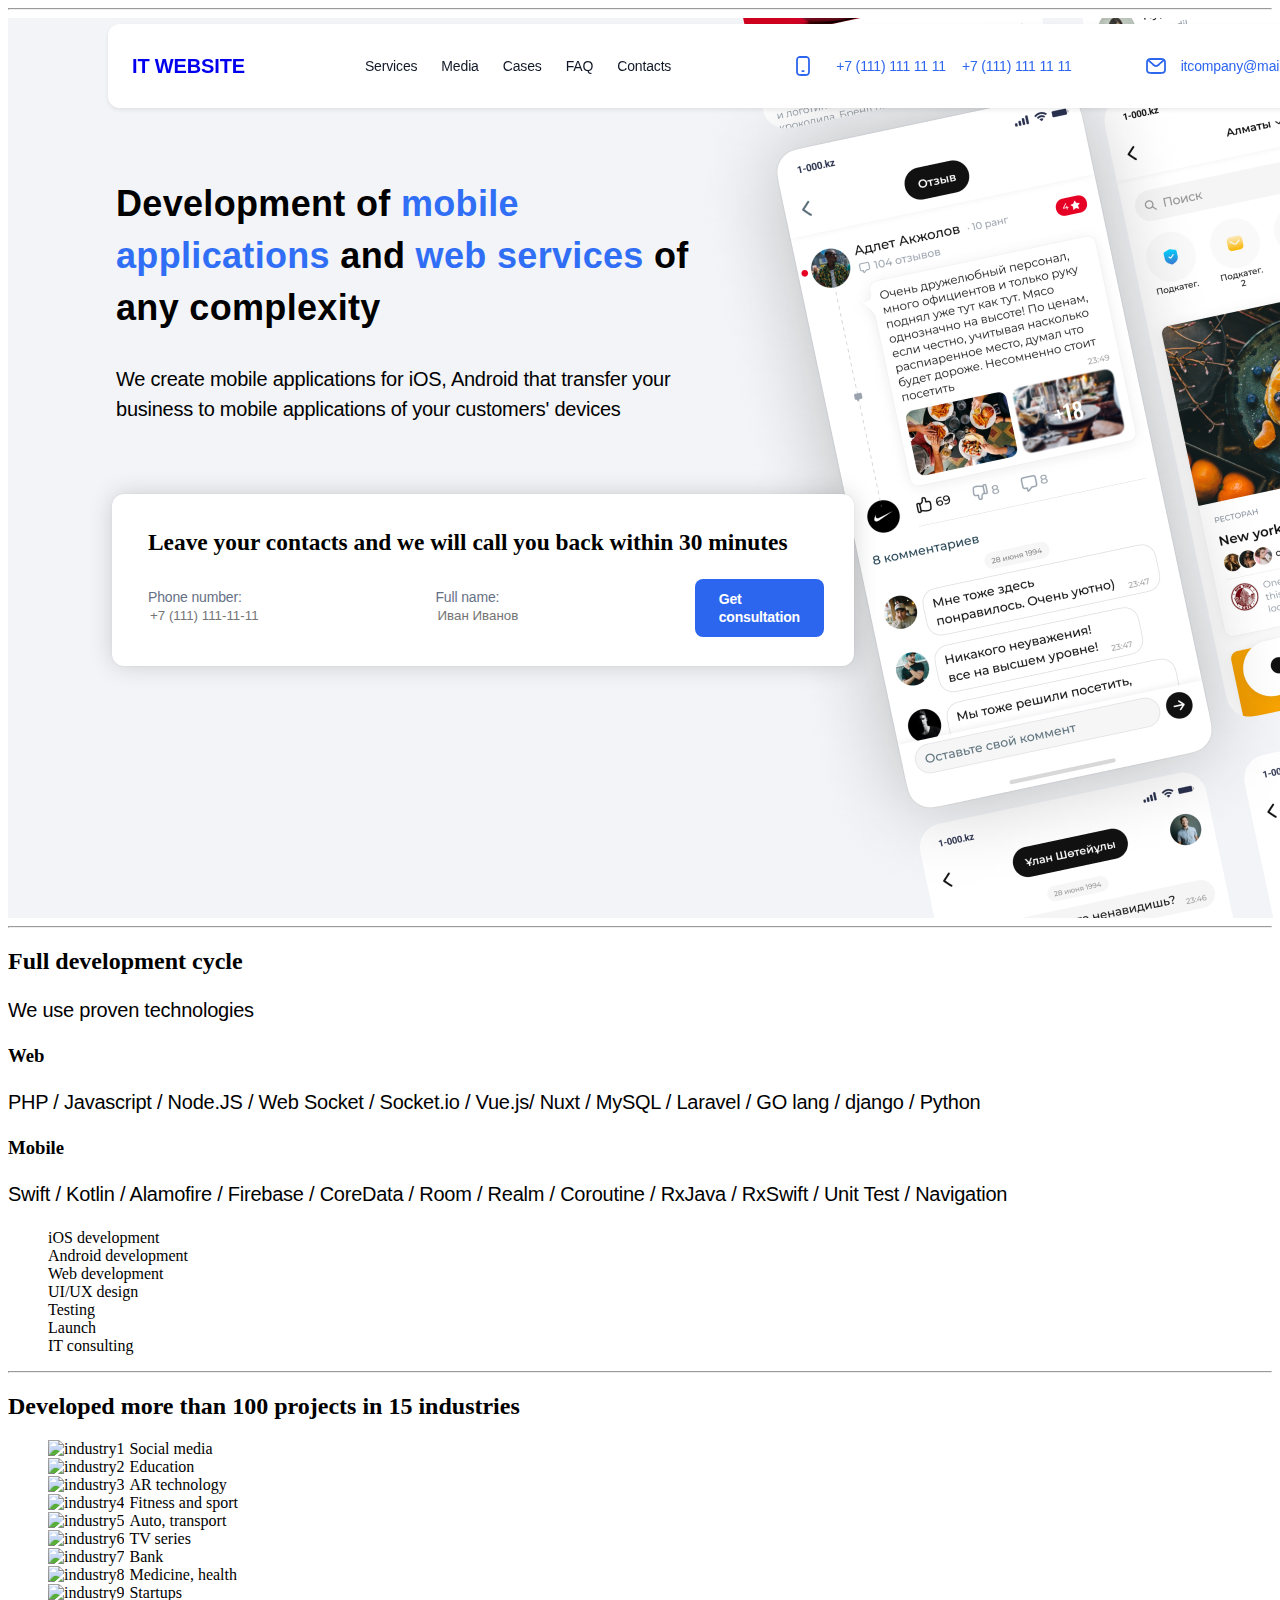
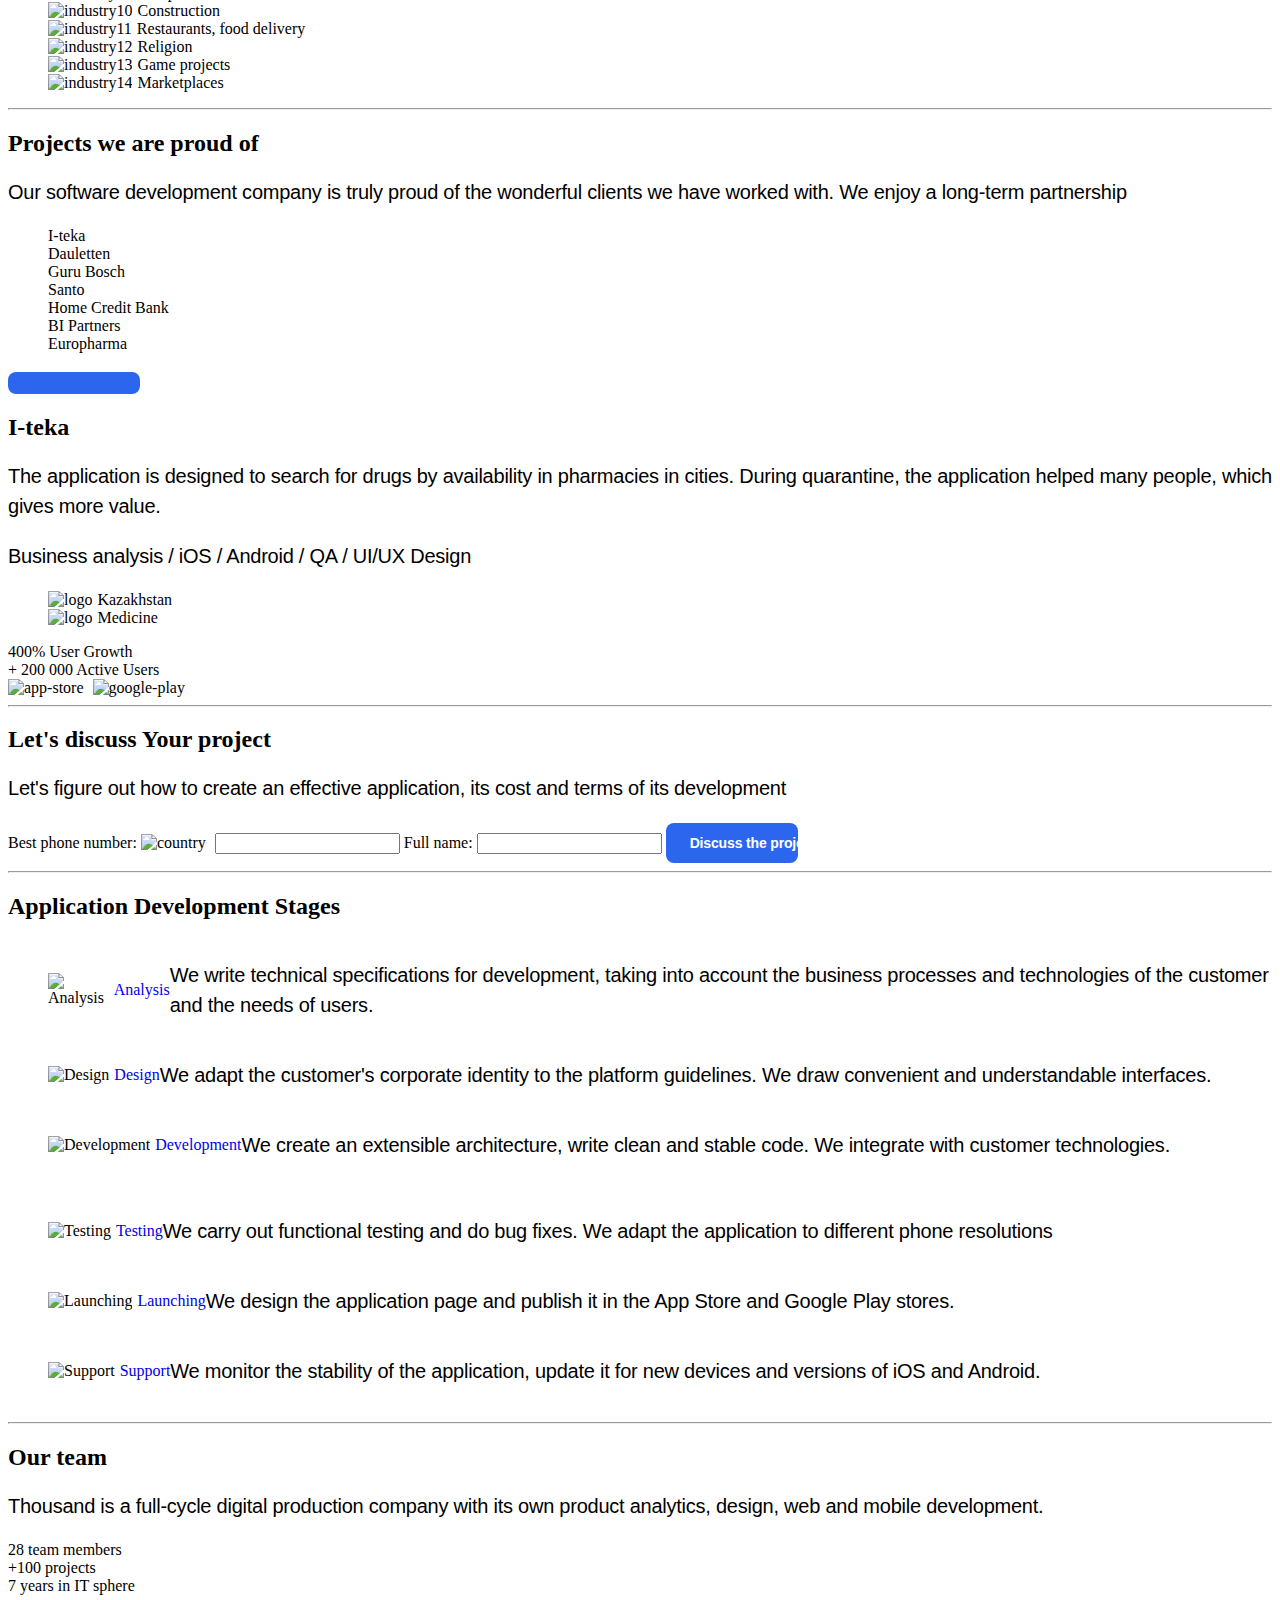
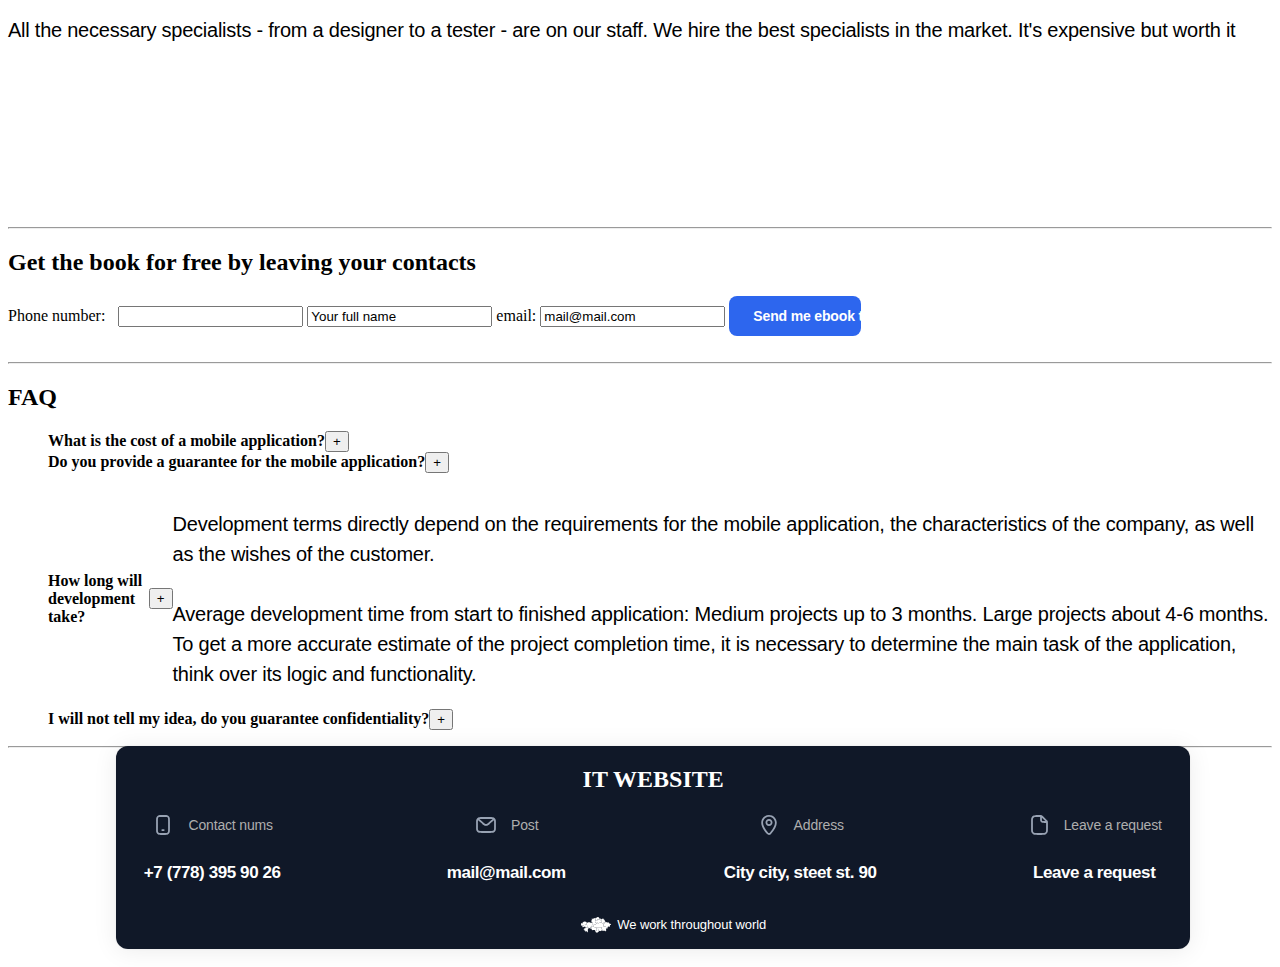
==== commit 8d20402e: "lesson5" ====
--- a/index.html
+++ b/index.html
@@ -5,6 +5,7 @@
     <meta name="viewport" content="width=device-width, initial-scale=1.0">
     <title>Document</title>
     <link rel="stylesheet" href="src/assets/styles/style.css">
+    <link rel="stylesheet" href="src/assets/styles/mobile.css">
     <link rel="preconnect" href="https://fonts.googleapis.com">
     <link rel="preconnect" href="https://fonts.gstatic.com" crossorigin>
 </head>
@@ -18,6 +19,9 @@
             <li><a href="#">FAQ</a></li>
             <li><a href="#">Contacts</a></li>
         </ul>
+        <button class="nav-button">
+            <img src="./src/assets/img/button_nav.jpg" alt="Nav button">
+        </button>
         <div class="contacts">
         <ul class="header-tel">
               <img src="/src/assets/img/smartphone_outline_24.svg" alt="Header tel">
@@ -35,7 +39,7 @@
 
     <div class="begin-information">
         <div class="main-info">
-            <h2>Development of mobile applications and web services of any complexity</h2>
+            <h2>Development of <span class="blue">mobile applications</span> and <span class="blue">web services</span> of any complexity</h2>
             <p>We create mobile applications for iOS, Android that transfer your business to mobile applications of your customers' devices</p>
         </div>
         <div class="application">
--- a/src/assets/styles/style.css
+++ b/src/assets/styles/style.css
@@ -33,8 +33,17 @@
     font-weight: 500;
     letter-spacing: -0.154px;
 }
+.nav-button{
+    display: none;
+    width: 59px;
+    color: #fff;
+}
+.nav-button img{
+    width: 59px;
+}
 
 span.logo {
+    white-space: nowrap;
     color: #2D66EE;
     font-feature-settings: 'clig' off, 'liga' off;
     font-family: 'Inter', sans-serif;
@@ -42,6 +51,7 @@
     font-style: normal;
     font-weight: 700;
     line-height: 9px;
+    align-items: center;
     letter-spacing: -0.154px;
 }
 
@@ -49,7 +59,7 @@
     color: #2D66EE;
 }
 
-span.speciality {
+span.blue {
     color: #306FF5;
 }
 
@@ -62,10 +72,15 @@
     color: #101828;
     letter-spacing: -0.154px;
     font-weight: 500;
+    
+}
+ul.header-menu a{
+    color: #101828;
 }
 ul.header-menu a:visited{
     color: #101828;
 }
+
 .contacts{
     display: flex;
     align-items: flex-start;
@@ -80,6 +95,8 @@
 }
 ul.header-tel a {
     color:#2D66EE;
+    white-space: nowrap;
+    font-size: 14px;
 }
 ul.header-mails {
     list-style-type: none;
--- a/src/assets/styles/mobile.css
+++ b/src/assets/styles/mobile.css
@@ -0,0 +1,13 @@
+@media(max-width: 1230px){
+    ul.header-menu{
+        display: none;
+    }
+    .nav-button{
+        display: block;
+        align-items:flex-start;
+    }
+    span.logo{
+        align-items: center;
+        nav-index:initial;
+    }
+}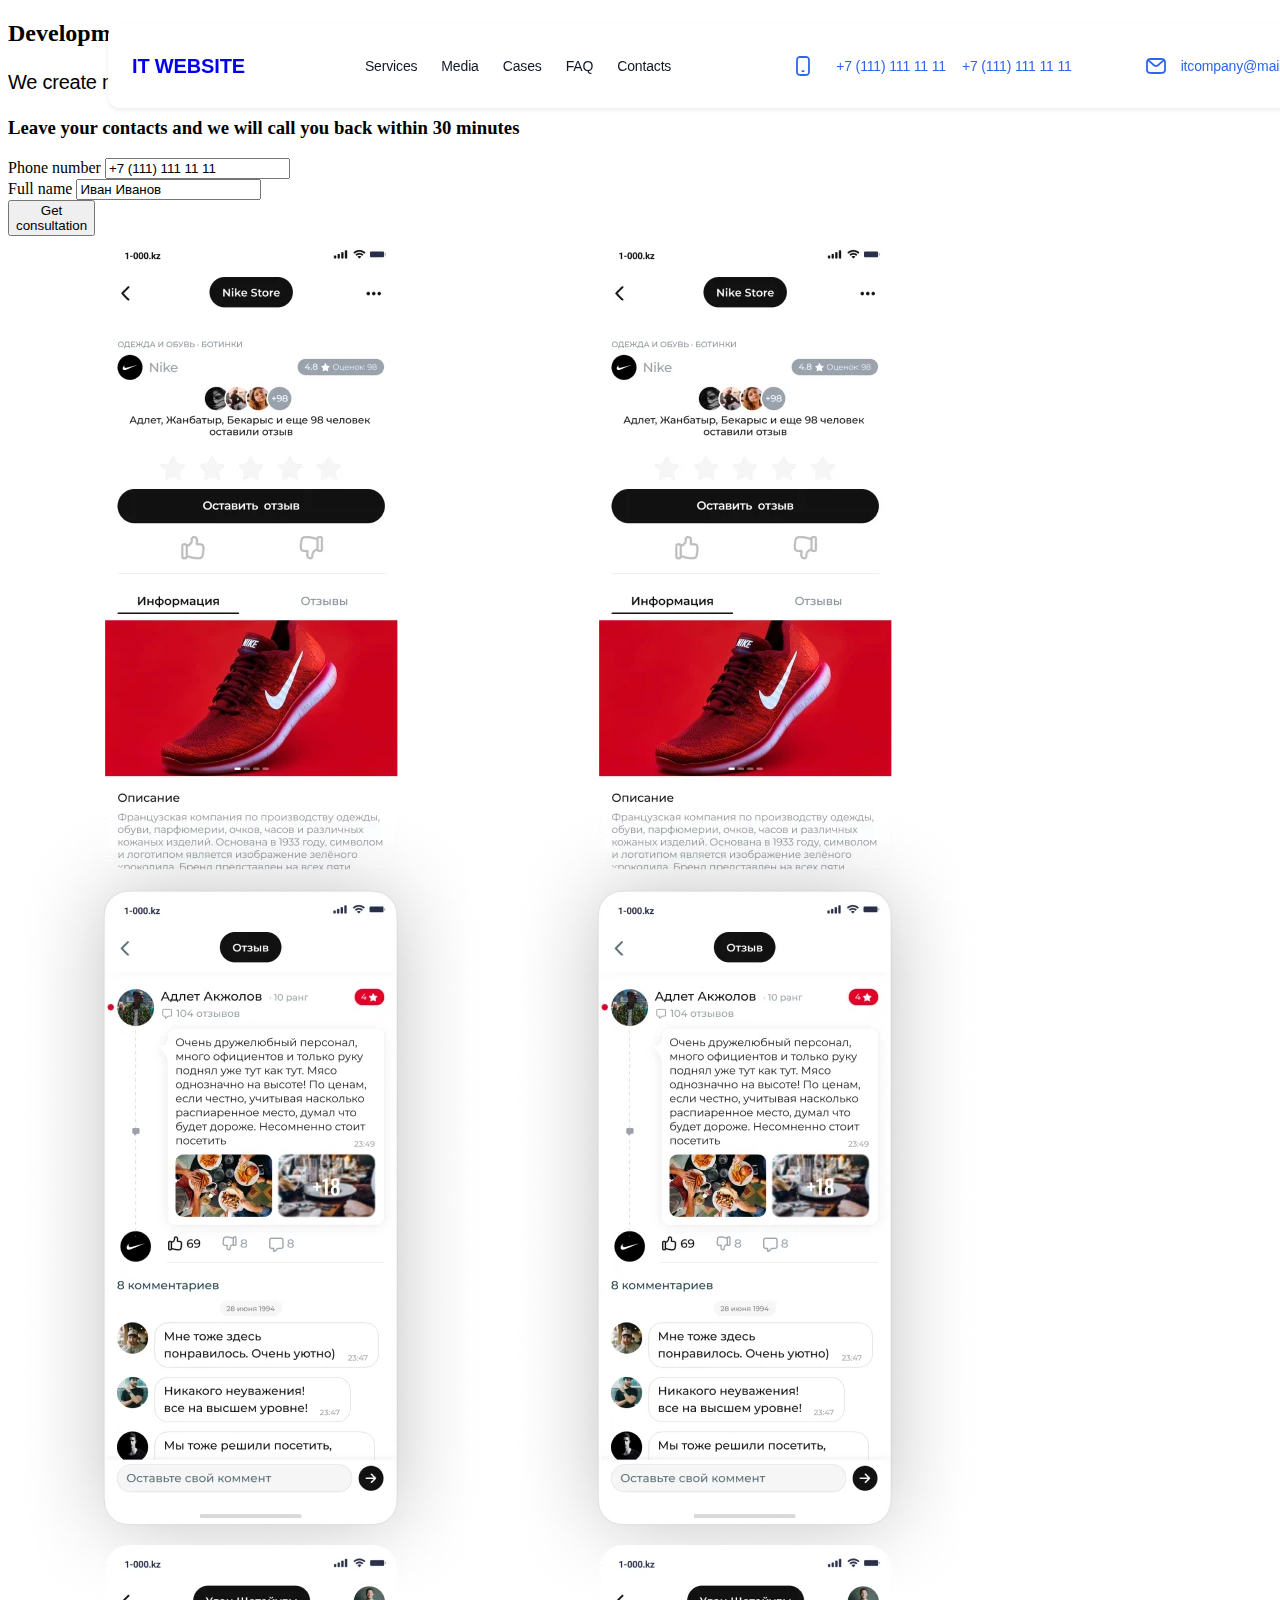
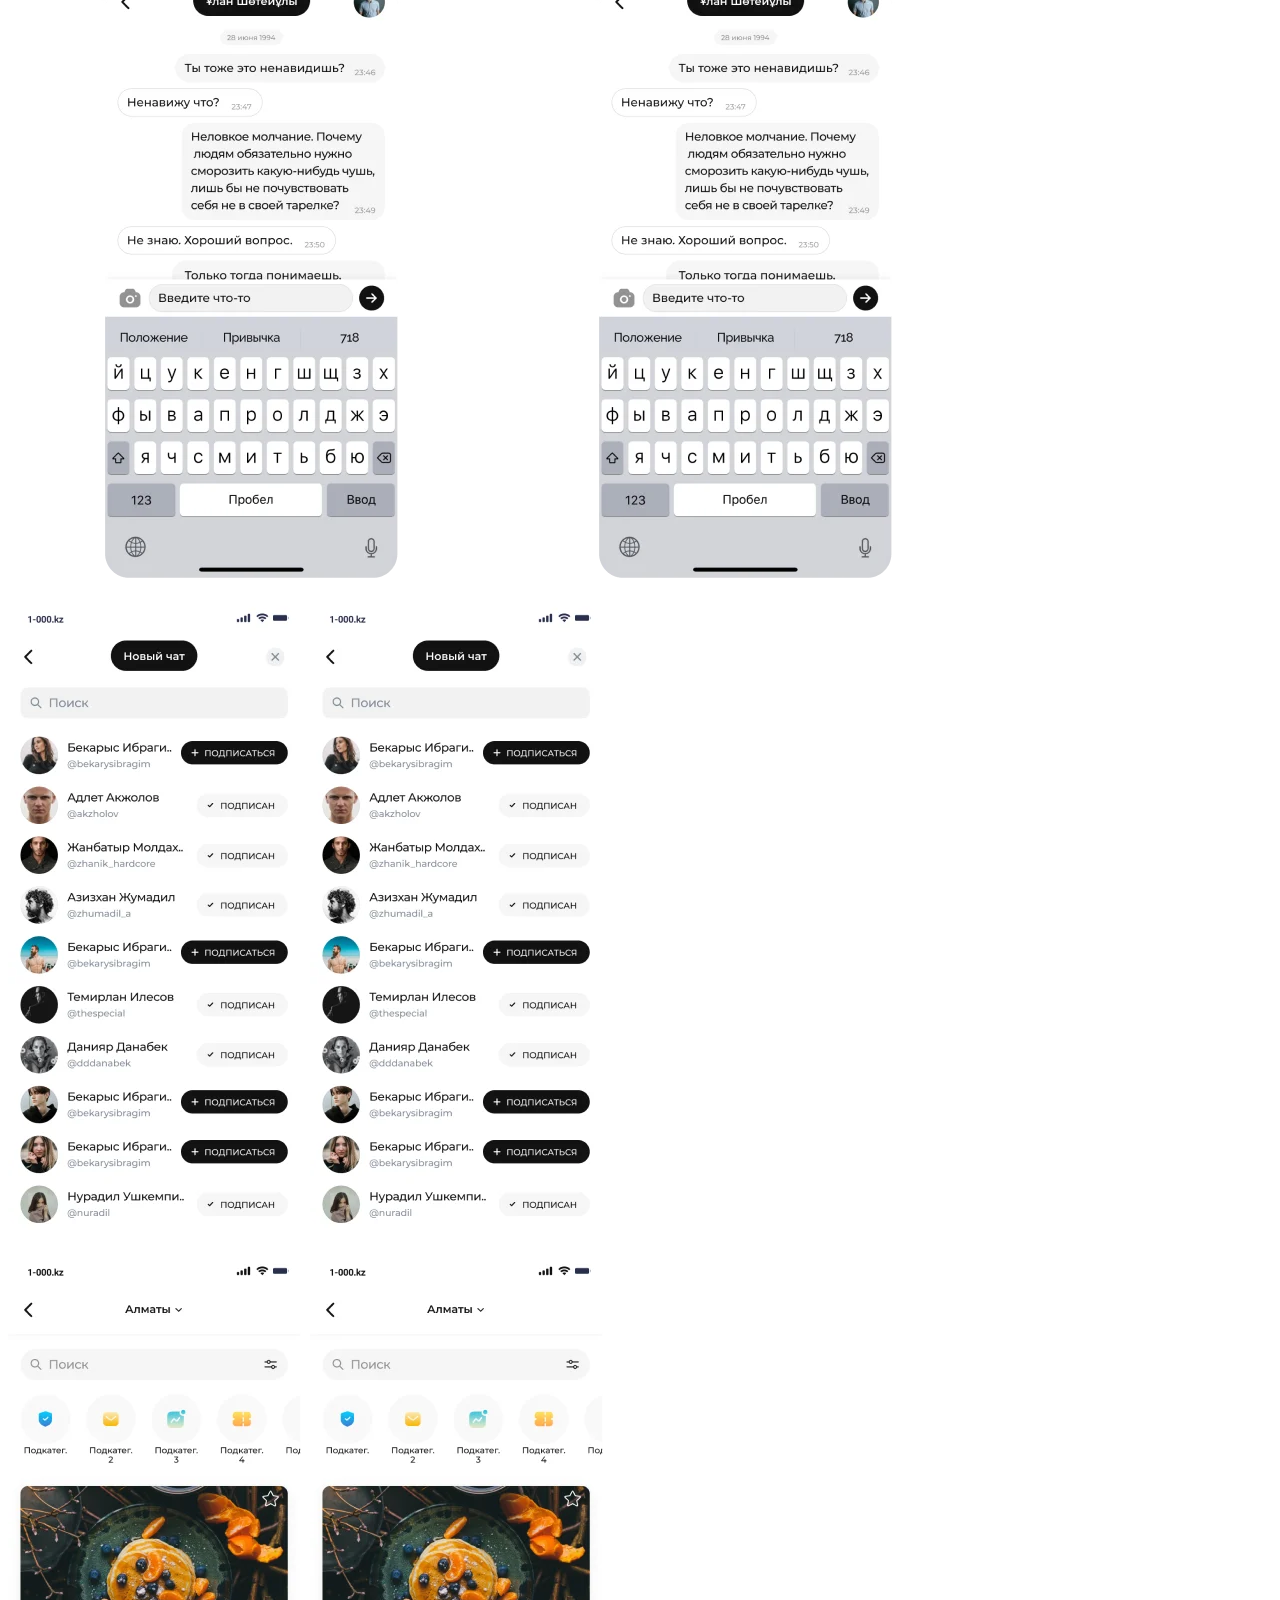
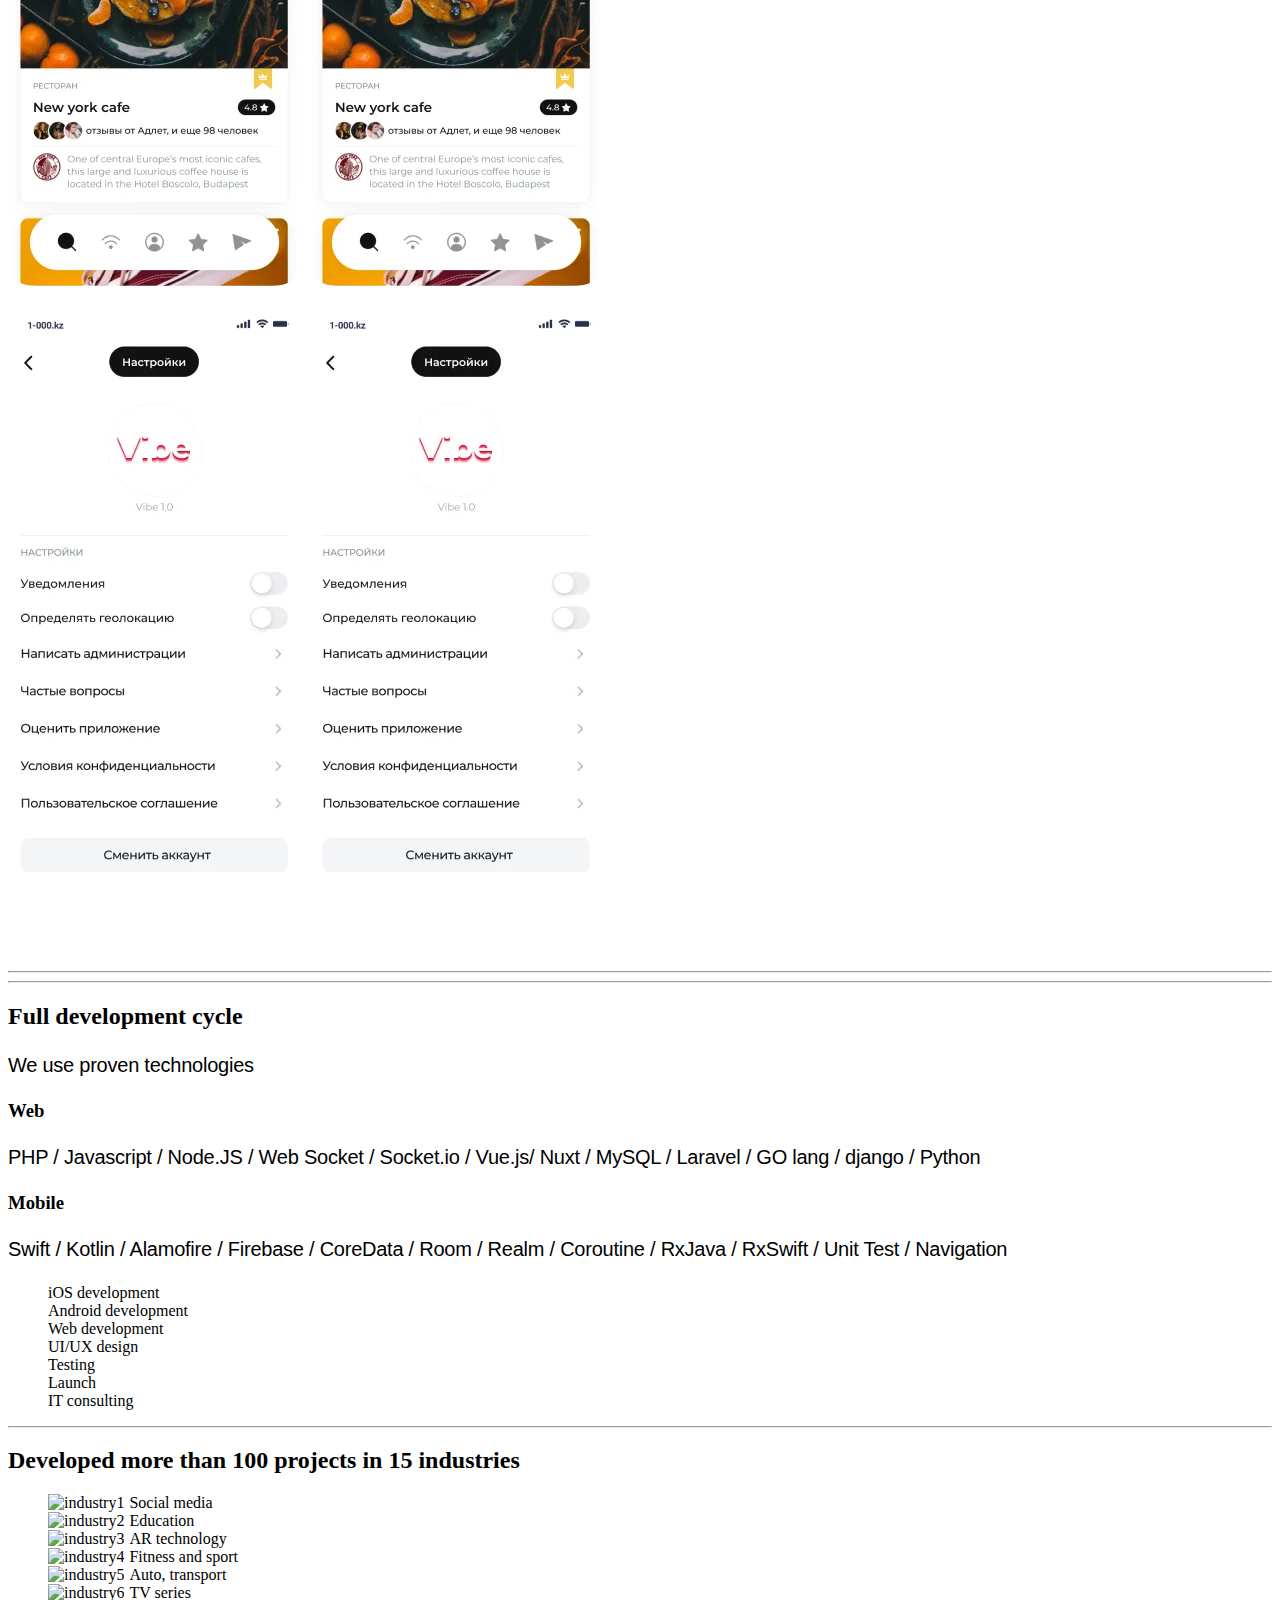
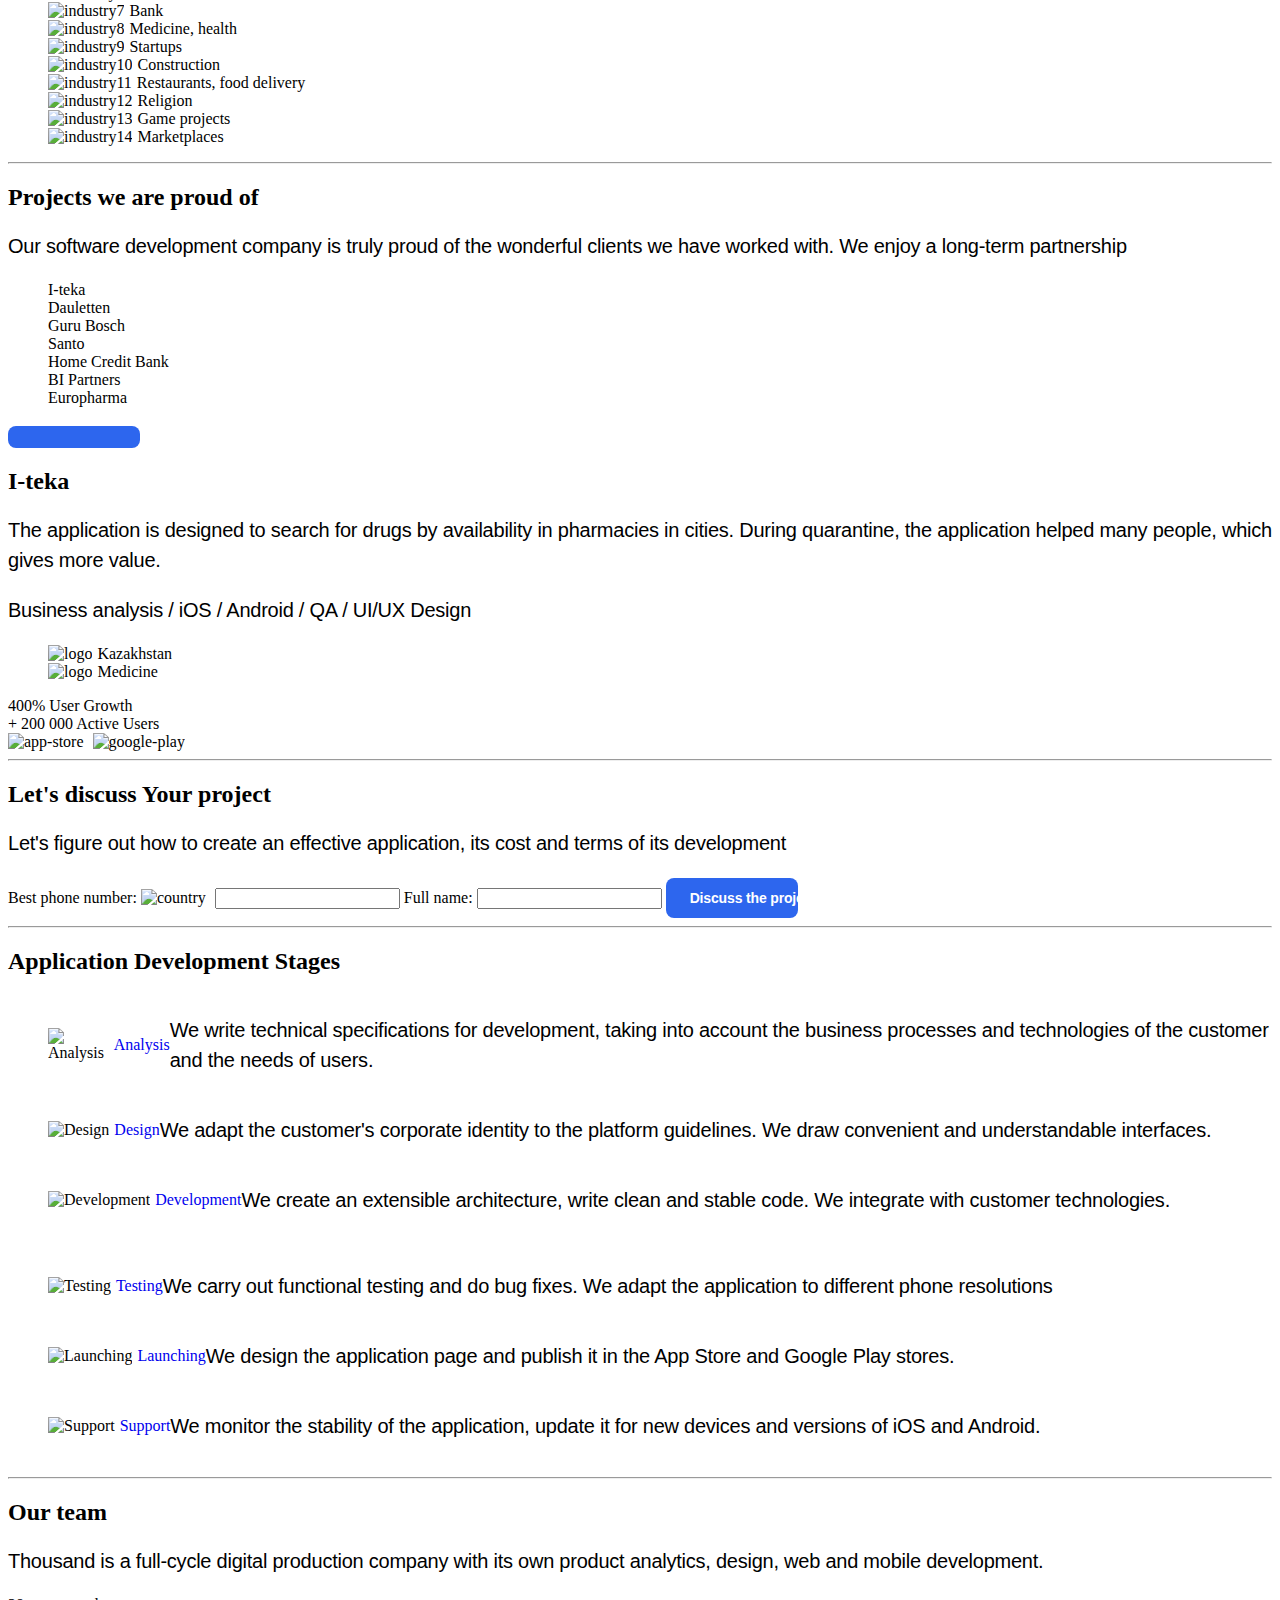
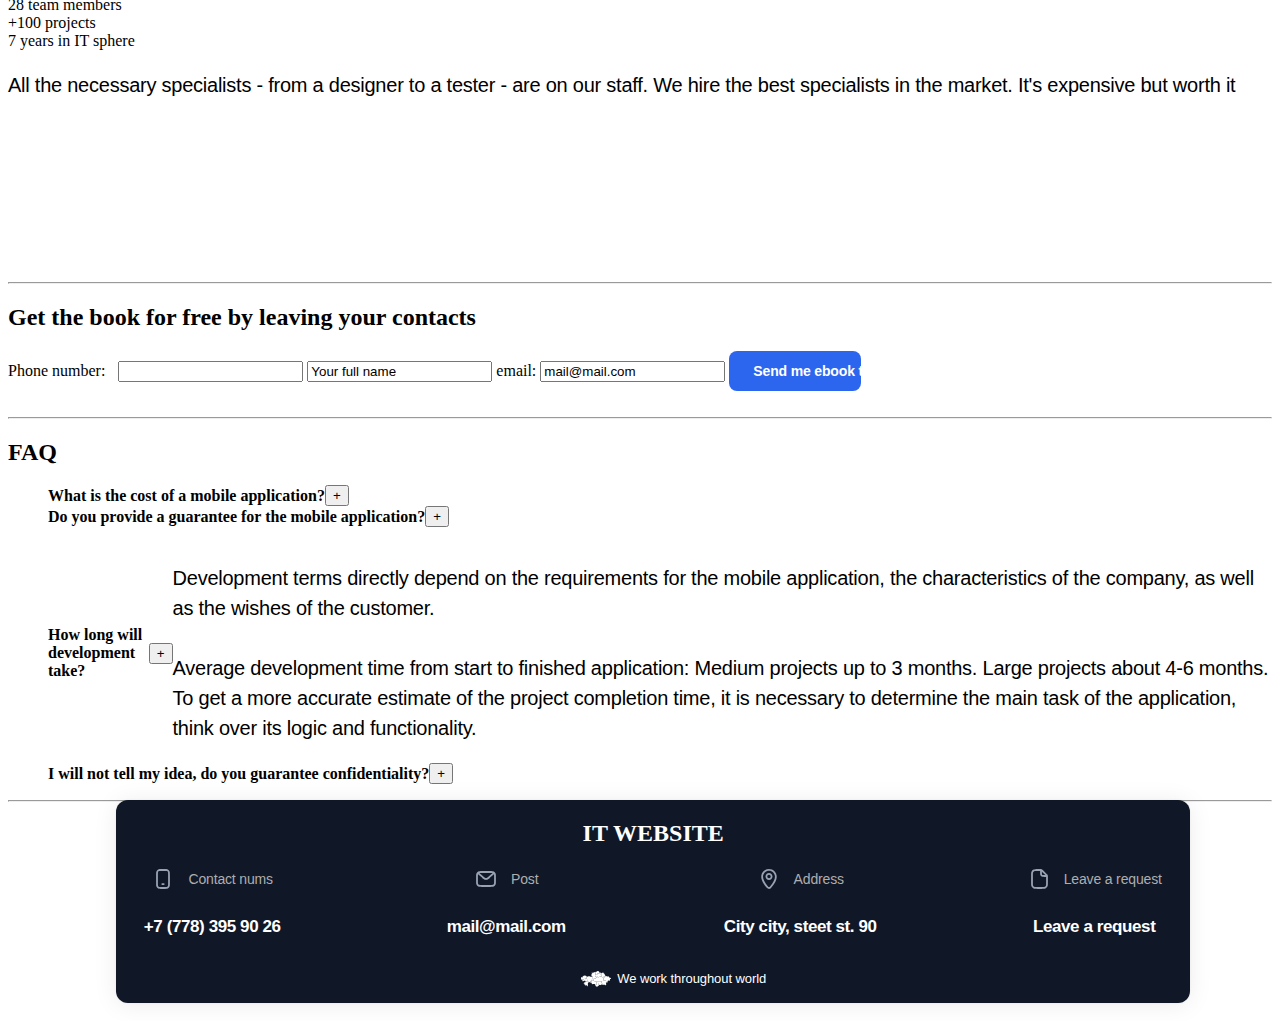
==== commit 7016a400: "lesson6" ====
--- a/index.html
+++ b/index.html
@@ -34,29 +34,46 @@
             </ul>
         </div>
     </div>
-
-    <hr>
-
-    <div class="begin-information">
-        <div class="main-info">
-            <h2>Development of <span class="blue">mobile applications</span> and <span class="blue">web services</span> of any complexity</h2>
-            <p>We create mobile applications for iOS, Android that transfer your business to mobile applications of your customers' devices</p>
-        </div>
-        <div class="application">
-            <h3>Leave your contacts and we will call you back within 30 minutes</h3>
-            <div class="application-form">
-                <form>
-                    <label>Phone number: 
-                        <input class="input" type="text" name="phone-number" placeholder="+7 (111) 111-11-11">
-                    </label>
-                    <label>Full name: 
-                        <input class="input" type="text" name="full-name" placeholder="Иван Иванов">
-                    </label>
-                    <button class="button" type="submit">Get consultation</button>
-                </form>
-            </div>
-        </div>
-    </div>
+    <main class="main">
+        
+        <section class="about-us common-section">
+            <div class="container">
+                <div class="left-block">
+                    <div class="title">
+                        <h2>Development of <span>mobile applications</span> and <span>web services</span> of any complexity</h2>
+                        <p>We create mobile applications for iOS, Android that transfer your business to mobile applications of your customers' devices</p>
+                    </div>
+                    <div class="contact-form">
+                        <h3>Leave your contacts and we will call you back within 30 minutes</h3>
+                        <form action="#" class="form">
+                            <div class="form-label">
+                                <label for="phone">Phone number</label>
+                                <input type="phone" id="phone" value="+7 (111) 111 11 11">
+                            </div>
+                            <div class="form-label">
+                                <label for="name">Full name</label>
+                                <input type="text" id="name" value="Иван Иванов">
+                            </div>
+                            <button type="submit" class="btn">Get<br> consultation</button>
+                        </form>
+                    </div>
+                </div>
+                <div class="right-block">
+                  <div class="bg-images">
+                      <div class="left-col">
+                          <img class="left-img" src="./src/assets/img/column-left.webp" alt="">
+                          <img class="left-img" src="./src/assets/img/column-left.webp" alt="">
+                      </div>
+                      <div class="right-col">
+                          <img class="right-img" src="./src/assets/img/column-right.webp" alt="">
+                          <img class="right-img" src="./src/assets/img/column-right.webp" alt="">
+                      </div>
+                  </div>
+              </div>
+            </div>
+        </section>
+    </main>
+    <hr>
 
     <hr>
 
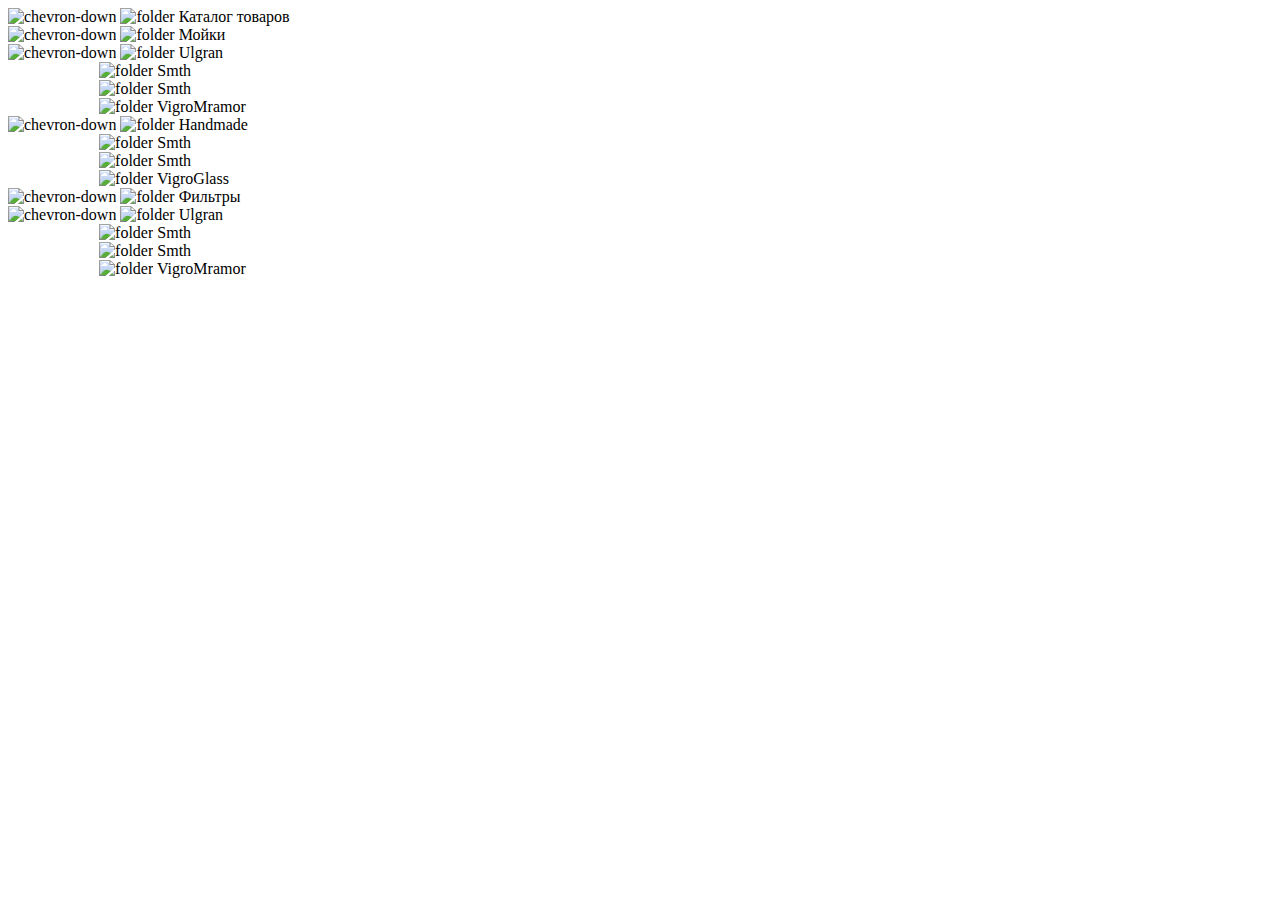
==== commit 275f8709: "lesson9" ====
--- a/index.html
+++ b/index.html
@@ -2,340 +2,11 @@
 <html lang="en">
 <head>
     <meta charset="UTF-8">
-    <meta name="viewport" content="width=device-width, initial-scale=1.0">
-    <title>Document</title>
-    <link rel="stylesheet" href="src/assets/styles/style.css">
-    <link rel="stylesheet" href="src/assets/styles/mobile.css">
-    <link rel="preconnect" href="https://fonts.googleapis.com">
-    <link rel="preconnect" href="https://fonts.gstatic.com" crossorigin>
+    <title>List Item</title>
+    <link rel="stylesheet" href="style.css">
 </head>
 <body>
-    <div class="header">
-        <span class="logo"><a href="index.html">IT WEBSITE</a></span>
-        <ul class="header-menu">
-            <li><a href="#">Services</a></li>
-            <li><a href="#">Media</a></li>
-            <li><a href="#">Cases</a></li>
-            <li><a href="#">FAQ</a></li>
-            <li><a href="#">Contacts</a></li>
-        </ul>
-        <button class="nav-button">
-            <img src="./src/assets/img/button_nav.jpg" alt="Nav button">
-        </button>
-        <div class="contacts">
-        <ul class="header-tel">
-              <img src="/src/assets/img/smartphone_outline_24.svg" alt="Header tel">
-                <li><a href="tel:+791111111111">+7 (111) 111 11 11</a></li>
-                <li><a href="tel:+791111111111">+7 (111) 111 11 11</a></li>
-            </ul>
-            <ul class="header-mails">
-                <img src="/src/assets/img/mail_outline_24.svg" alt="Mail">
-                <li><a href="mailto:itcompany@mail.com">itcompany@mail.com</a></li>
-            </ul>
-        </div>
-    </div>
-    <main class="main">
-        
-        <section class="about-us common-section">
-            <div class="container">
-                <div class="left-block">
-                    <div class="title">
-                        <h2>Development of <span>mobile applications</span> and <span>web services</span> of any complexity</h2>
-                        <p>We create mobile applications for iOS, Android that transfer your business to mobile applications of your customers' devices</p>
-                    </div>
-                    <div class="contact-form">
-                        <h3>Leave your contacts and we will call you back within 30 minutes</h3>
-                        <form action="#" class="form">
-                            <div class="form-label">
-                                <label for="phone">Phone number</label>
-                                <input type="phone" id="phone" value="+7 (111) 111 11 11">
-                            </div>
-                            <div class="form-label">
-                                <label for="name">Full name</label>
-                                <input type="text" id="name" value="Иван Иванов">
-                            </div>
-                            <button type="submit" class="btn">Get<br> consultation</button>
-                        </form>
-                    </div>
-                </div>
-                <div class="right-block">
-                  <div class="bg-images">
-                      <div class="left-col">
-                          <img class="left-img" src="./src/assets/img/column-left.webp" alt="">
-                          <img class="left-img" src="./src/assets/img/column-left.webp" alt="">
-                      </div>
-                      <div class="right-col">
-                          <img class="right-img" src="./src/assets/img/column-right.webp" alt="">
-                          <img class="right-img" src="./src/assets/img/column-right.webp" alt="">
-                      </div>
-                  </div>
-              </div>
-            </div>
-        </section>
-    </main>
-    <hr>
-
-    <hr>
-
-    <div class="development-info">
-        <div class="stack-technologies">
-            <h2>Full development cycle</h2>
-            <p>We use proven technologies</p>
-            <h3>Web</h3>
-            <p>PHP / Javascript / Node.JS / Web Socket / Socket.io / Vue.js/ Nuxt / MySQL / Laravel / GO lang / django / Python</p>
-            <h3>Mobile</h3>
-            <p>Swift / Kotlin / Alamofire / Firebase / CoreData / Room / Realm / Coroutine / RxJava / RxSwift / Unit Test / Navigation</p>
-        </div>
-        <div class="development-list">
-            <ul class="cycle-list">
-                <li>iOS development</li>
-                <li>Android development</li>
-                <li>Web development</li>
-                <li>UI/UX design</li>
-                <li>Testing</li>
-                <li>Launch</li>
-                <li>IT consulting</li>
-            </ul>
-        </div>
-    </div>
-
-    <hr>
-
-    <div class="industries-list">
-        <h2>Developed more than 100 projects in 15 industries</h2>
-        <ul class="industries-list-items">
-            <li><img src="" alt="industry1"> Social media</li>
-            <li><img src="" alt="industry2"> Education</li>
-            <li><img src="" alt="industry3"> AR technology</li>
-            <li><img src="" alt="industry4"> Fitness and sport</li>
-            <li><img src="" alt="industry5"> Auto, transport</li>
-            <li><img src="" alt="industry6"> TV series</li>
-            <li><img src="" alt="industry7"> Bank</li>
-            <li><img src="" alt="industry8"> Medicine, health</li>
-            <li><img src="" alt="industry9"> Startups</li>
-            <li><img src="" alt="industry10"> Construction</li>
-            <li><img src="" alt="industry11"> Restaurants, food delivery</li>
-            <li><img src="" alt="industry12"> Religion</li>
-            <li><img src="" alt="industry13"> Game projects</li>
-            <li><img src="" alt="industry14"> Marketplaces</li>
-        </ul>
-    </div>
-
-    <hr>
-
-    <div class="projects-info">
-        <h2>Projects we are proud of</h2>
-        <p>Our software development company is truly proud of the wonderful clients we have worked with. We enjoy a long-term partnership</p>
-        <div class="projects-list">
-            <ul class="projects-list">
-                <li>I-teka</li>
-                <li>Dauletten</li>
-                <li>Guru Bosch</li>
-                <li>Santo</li>
-                <li>Home Credit Bank</li>
-                <li>BI Partners</li>
-                <li>Europharma</li>
-            </ul>
-
-            <button class="button" type="info" value="View 100 more projects"></button>
-        </div>
-        <div class="project-content">
-            <h2>I-teka</h2>
-            <p>The application is designed to search for drugs by availability in pharmacies in cities. During quarantine, the application helped many people, which gives more value.</p>
-            <div class="project-stack">
-                <p>Business analysis / iOS / Android / QA / UI/UX Design</p>
-            </div>
-            <div class="location-industry">
-                <ul class="location-industry">
-                    <li><img src="" alt="logo"> Kazakhstan</li>
-                    <li><img src="" alt="logo"> Medicine</li>
-                </ul>
-            </div>
-            <div class="users">
-                <span class="number">400%</span>
-                <span class="label">User Growth</span>
-            </div>
-            <div class="users-active">
-                <span class="number">+ 200 000</span>
-                <span class="label">Active Users</span>
-            </div>
-            <div class="downloads">
-                <img src="" alt="app-store">
-                <img src="" alt="google-play">
-            </div>
-        </div>
-    </div>
-
-    <hr>
-
-    <div class="discuss-project">
-        <h2>Let's discuss Your project</h2>
-        <p>Let's figure out how to create an effective application, its cost and terms of its development</p>
-        <div class="discuss-form">
-            <form class="discuss-form">
-                <label>Best phone number: </label>
-                <img src="" alt="country">
-                <input class="input" type="text" name="phone-number">
-                <label>Full name: </label>
-                <input class="input" type="text" name="full-name">
-                <input class="button" type="submit" value="Discuss the project"><br>
-            </form>
-        </div>
-    </div>
-
-    <hr>
-
-    <div class="development-stages">
-        <h2>Application Development Stages</h2>
-        <ul class="stages-list-1">
-            <li>
-                <img src="" alt="Analysis">
-                <a href="#">Analysis</a>
-                <p>We write technical specifications for development, taking into account the business processes and technologies of the customer and the needs of users.</p>
-            </li>
-            <li>
-                <img src="" alt="Design">
-                <a href="#">Design</a>
-                <p>We adapt the customer's corporate identity to the platform guidelines. We draw convenient and understandable interfaces.</p>
-            </li>
-            <li>
-                <img src="" alt="Development">
-                <a href="#">Development</a>
-                <p>We create an extensible architecture, write clean and stable code. We integrate with customer technologies.</p>
-            </li>
-        </ul>
-
-        <ul class="stages-list-2">
-            <li>
-                <img src="" alt="Testing">
-                <a href="#">Testing</a>
-                <p>We carry out functional testing and do bug fixes. We adapt the application to different phone resolutions</p>
-            </li>
-            <li>
-                <img src="" alt="Launching">
-                <a href="#">Launching</a>
-                <p>We design the application page and publish it in the App Store and Google Play stores.</p>
-            </li>
-            <li>
-                <img src="" alt="Support">
-                <a href="#">Support</a>
-                <p>We monitor the stability of the application, update it for new devices and versions of iOS and Android.</p>
-            </li>
-        </ul>
-    </div>
-
-    <hr>
-
-    <div class="team">  
-        <h2>Our team</h2>
-        <p>Thousand is a full-cycle digital production company with its own product analytics, design, web and mobile development.</p>
-        <div class="members">
-            <span class="number">28</span>
-            <span class="label">team members</span>
-        </div>
-        <div class="projects">
-            <span class="number">+100</span>
-            <span class="label">projects</span>
-        </div>
-        <div class="years">
-            <span class="number-label">7 years</span>
-            <span class="label">in IT sphere</span>
-        </div>
-        <p>All the necessary specialists - from a designer to a tester - are on our staff. We hire the best specialists in the market. It's expensive but worth it</p>    
-        
-        <div class="team-video">
-            <video> <source src=""></video>
-        </div>
-    </div>
-
-    <hr>
-
-    <div class="free-book">
-        <h2>Get the book for free by leaving your contacts</h2>
-        <div class="book-application">
-            <form class="book-application-form">
-                <label>Phone number: </label>
-                <img class="country">
-                <input class="input" type="text" name="phone-number">
-                <input class="input" type="text" name="full-name" value="Your full name">
-                <label>email: </label>
-                <input class="input" type="email" name="email" value="mail@mail.com">
-                <input class="button" type="submit" value="Send me ebook to my mail"><br>
-            </form>
-        </div>
-        <div class="background-image">
-            <img src="">
-        </div>
-    </div>
-
-    <hr>
-
-    <div class="faq">
-        <h2>FAQ</h2>
-        <div class="faq-sections">
-            <ul class="faq-sections-1">
-                <li>
-                    <b>What is the cost of a mobile application?</b>
-                    <button class="open-text">+</button>
-                </li>
-                <li>
-                    <b>Do you provide a guarantee for the mobile application?</b>
-                    <button class="open-text">+</button>
-                </li>
-            </ul>
-
-            <ul class="faq-sections-2">
-                <li>
-                    <b>How long will development take?</b>
-                    <button class="open-text">+</button>
-                    <p>Development terms directly depend on the requirements for the mobile application, the characteristics of the company, as well as the wishes of the customer. 
-                        <br><br>Average development time from start to finished application: Medium projects up to 3 months. Large projects about 4-6 months. To get a more accurate estimate of the project completion time, it is necessary to determine the main task of the application, think over its logic and functionality.</p>
-                </li>
-                <li>
-                    <b>I will not tell my idea, do you guarantee confidentiality?</b>
-                    <button class="open-text">+</button>
-                </li>
-            </ul>
-        </div>
-    </div>
-
-    <hr>
-
-    <div class="footer">
-        <h2>IT WEBSITE</h2>
-        <ul class="footer-list">
-            <li>
-                <h3>
-                    <img src="src/assets/img/smartphone_outline_24 (1).svg" alt="Contact nums">
-                    Contact nums
-                </h3>
-                <p>+7 (778) 395 90 26</p>
-            </li>
-            <li>
-                <h3>
-                    <img src="src/assets/img/mail_outline_24 (1).svg" alt="Post">
-                    Post
-                </h3>
-                <p>mail@mail.com</p>
-            </li>
-            <li>
-                <h3>
-                    <img src="src/assets/img/place_outline_24.svg" alt="Address">
-                    Address
-                </h3>
-                <p>City city, steet st. 90</p>
-            </li>
-            <li>
-                <h3>
-                    <img src="src/assets/img/document_outline_24.svg" alt="Request">
-                    Leave a request
-                </h3>
-                <p>Leave a request</p>
-            </li>
-        </ul>
-        <ul class="footer-end-label">
-            <li><img src="src/assets/img/Vector.svg" alt="world image">We work throughout world</li>
-        </ul>
-    </div>
+<div class="list-items" id="list-items"></div>
+<script type="module" src="script.js"></script>
 </body>
 </html>